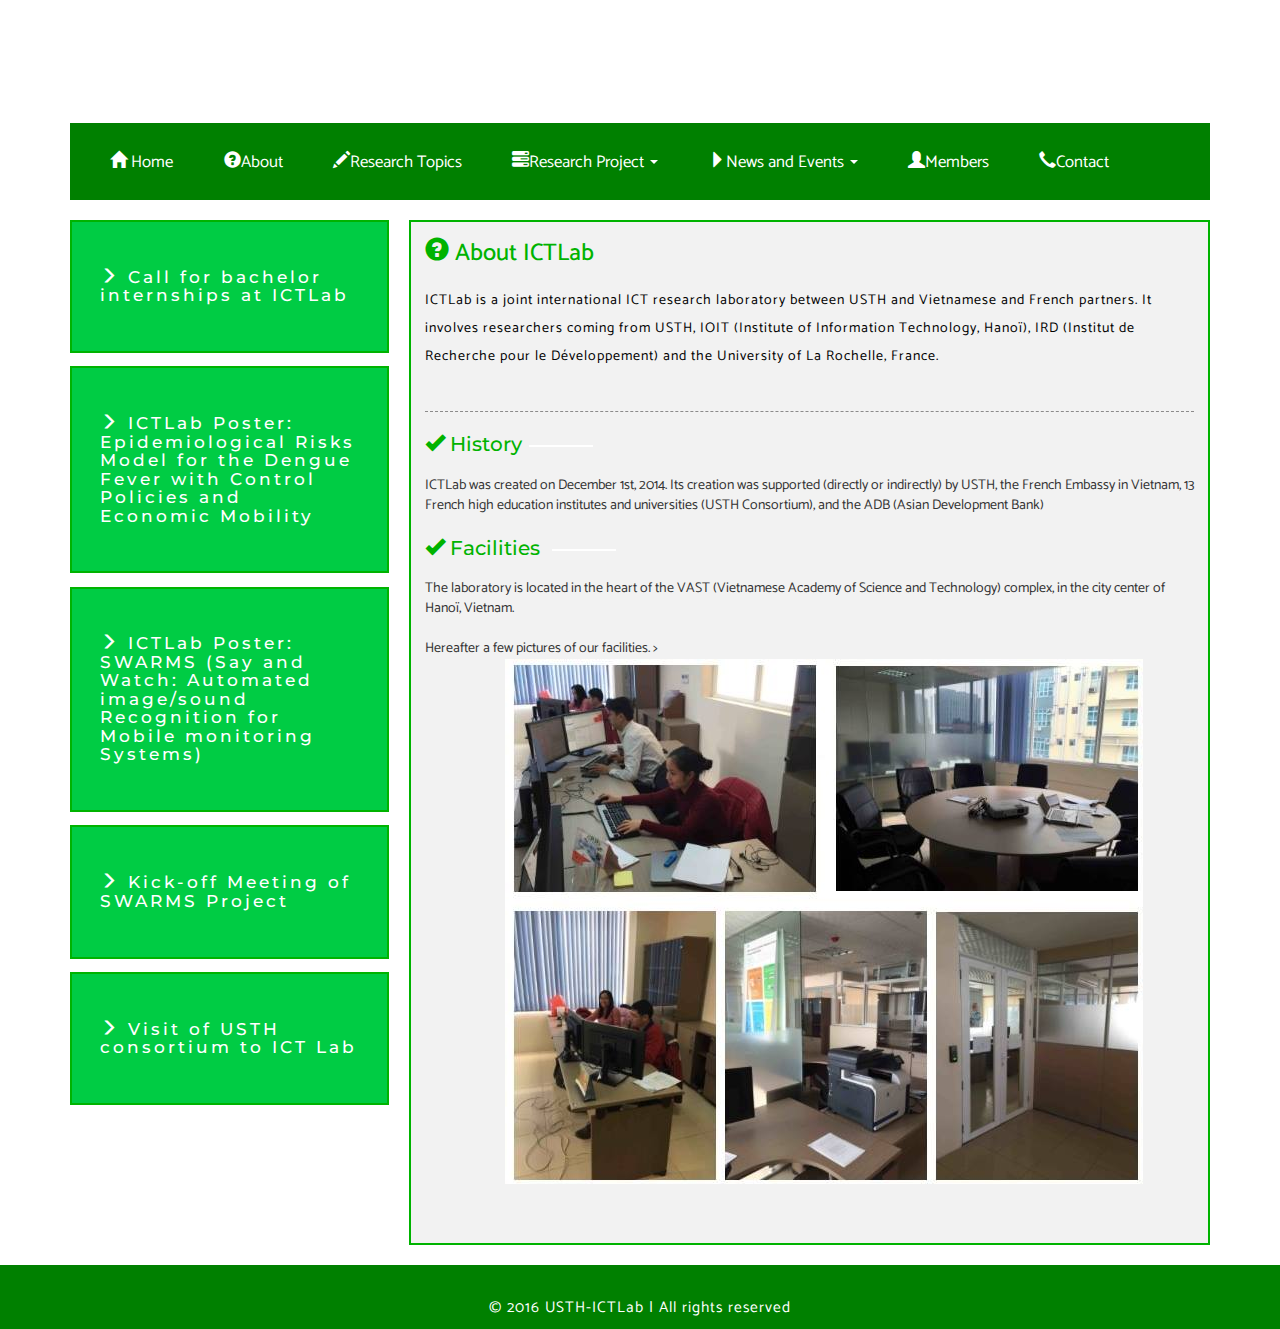
==== about.html @ 667954a3 "update contact page" ====
<!--A Design by W3layouts 
Author: W3layout
Author URL: http://w3layouts.com
License: Creative Commons Attribution 3.0 Unported
License URL: http://creativecommons.org/licenses/by/3.0/
-->
<!DOCTYPE html>
<html>
<head>
<title>ICTLab</title>
<link href="css/bootstrap.css" rel="stylesheet" type="text/css" media="all" />
<!-- jQuery (necessary for Bootstrap's JavaScript plugins) -->
<script src="js/jquery.min.js"></script>
<!-- Custom Theme files -->
<!--theme-style-->
<link href="css/style.css" rel="stylesheet" type="text/css" media="all" />	
<link href="css/researchtopic.css" rel="stylesheet" type="text/css">
<!--//theme-style-->
<meta name="viewport" content="width=device-width, initial-scale=1">
<meta http-equiv="Content-Type" content="text/html; charset=utf-8" />
<meta name="keywords" content="Academic Responsive web template, Bootstrap Web Templates, Flat Web Templates, Android Compatible web template, 
Smartphone Compatible web template, free webdesigns for Nokia, Samsung, LG, SonyEricsson, Motorola web design" />
<script type="application/x-javascript"> addEventListener("load", function() { setTimeout(hideURLbar, 0); }, false); function hideURLbar(){ window.scrollTo(0,1); } </script>
<!---->
<script src="js/bootstrap.min.js"></script>
<link href='//fonts.googleapis.com/css?family=Catamaran:400,100,300,500,700,600,800,900' rel='stylesheet' type='text/css'>
<link href='//fonts.googleapis.com/css?family=Montserrat:400,700' rel='stylesheet' type='text/css'>
</head>
<body>
 <div class="header">
		<!-- <div class="banner">
			<div class="container">
				<div class="banner-text">
					<h2>Academic</h2>
					<p>Sed ut perspiciatis unde </p>
				</div>
				<p class="banner-text1">But I must explain to you how all this mistaken idea of denouncing pleasure and praising pain was born and I will give you a complete account of the system</p>
			</div>
		</div> -->
		<div class="nav-top">
			<div class="container">
				<div class="nav1">
					<div class="navbar1">
					<!-- Brand and toggle get grouped for better mobile display -->
						<div class="navbar-header">
							<button type="button" class="navbar-toggle collapsed" data-toggle="collapse" data-target="#bs-example-navbar-collapse-1" >
								<span class="sr-only">Toggle navigation</span>
								<span class="icon-bar"></span>
								<span class="icon-bar"></span>
								<span class="icon-bar"></span>
							</button>
		 
						</div>
						<!-- Collect the nav links, forms, and other content for toggling -->
						<div class="collapse navbar-collapse" id="bs-example-navbar-collapse-1">
							<ul class="nav navbar-nav cl-effect-8">
								<li><a href="index.html"><span class="glyphicon glyphicon-home" style="color:white"></span> Home </a></li>
								<li><a href="about.html"><span class="glyphicon glyphicon-question-sign" style="color:white"></span>About</a></li>
								<li><a href="researchtopic.html"><span class="glyphicon glyphicon-pencil" style="color:white"></span>Research Topics</a></li>
								<li class="dropdown">
									<a class="dropdown-toggle" data-toggle="dropdown" href="#"><span class="glyphicon glyphicon-tasks" style="color:white"></span>Research Project
									<span class="caret"></span></a>
									<ul class="dropdown-menu dropdown-menu-left">
										<li><a href="#">SWARMS Project</a></li>
										<li><a href="#">ARCHIVES Project</a></li>
									</ul>
								</li>
								<li class="dropdown">
									<a class="dropdown-toggle" data-toggle="dropdown" href="#"><span class="glyphicon glyphicon-triangle-right" style="color:white"></span>News and Events
									<span class="caret"></span></a>
									<ul class="dropdown-menu dropdown-menu-left">
										<li><a href="#">News</a></li>
										<li><a href="#">Seminars</a></li>
									</ul>
								</li>
								<li><a href="members.html"><span class="glyphicon glyphicon-user" style="color:white"></span>Members</a></li>
								<li><a href="contact.html"><span class="glyphicon glyphicon-earphone" style="color:white"></span>Contact</a></li>	
							</ul>
						</div><!-- /.navbar-collapse -->
					</div>
					<!-- start search-->
					<!-- <ul class="social-ic">
						<li><a href="#"><i></i></a></li>
						<li><a href="#"><i class="ic"></i></a></li>
						<li><a href="#"><i class="ic1"></i></a></li>
						<li><a href="#"><i class="ic2"></i></a></li>
					</ul> -->
					<div class="clearfix"></div>
				</div> 
			</div> 
		</div> 
</div> 



<div class="content"  style="background-image: url(http://goo.gl/kpab4U)">
	<div class="container">
		<div class="list-body">
						<div class=" content-top2" style="background-color: #00cc44; border: 2px solid #00b300;">
							<h6><span class="glyphicon glyphicon-menu-right" style="color:white"></span> Call for bachelor internships at ICTLab</h6>
						</div>
						<h6 style="color: white"><br></h6>
						<div class=" content-top2" style="background-color: #00cc44; border: 2px solid #00b300;">
							<h6><span class="glyphicon glyphicon-menu-right" style="color:white"></span> ICTLab Poster: Epidemiological Risks Model for the Dengue Fever with Control Policies and Economic Mobility</h6>
						</div>
						<h6 style="color: white"><br></h6>
						<div class=" content-top2" style="background-color: #00cc44; border: 2px solid #00b300;">
							<h6><span class="glyphicon glyphicon-menu-right" style="color:white"></span> ICTLab Poster: SWARMS (Say and Watch: Automated image/sound Recognition for Mobile monitoring Systems)</h6>
						</div>
						<h6 style="color: white"><br></h6>
						<div class=" content-top2" style="background-color: #00cc44; border: 2px solid #00b300;">
							<h6><span class="glyphicon glyphicon-menu-right" style="color:white"></span> Kick-off Meeting of SWARMS Project</h6>
						</div>
						<h6 style="color: white"><br></h6>
						<div class=" content-top2" style="background-color: #00cc44; border: 2px solid #00b300;">
							<h6><span class="glyphicon glyphicon-menu-right" style="color:white"></span> Visit of USTH consortium to ICT Lab</h6>
						</div>
						<h6 style="color: white"><br></h6>

		</div>
		<div class="content-body">
			<div style="padding-bottom: 45px">
				<h3 style="font-type: Impact; color: #00b300"><span class="glyphicon glyphicon-question-sign" style="color:#00b300"></span> About ICTLab</h3>
				<br>
				<p>ICTLab is a joint international ICT research laboratory between USTH and Vietnamese and French partners. It involves researchers coming from USTH, IOIT (Institute of Information Technology, Hanoï), IRD (Institut de Recherche pour le Développement) and the University of La Rochelle, France.</p>
				<br>
				<hr class="cutter">
					<h4><span class="glyphicon glyphicon-ok" style="color:#00b300"></span> History</h4><br>
						ICTLab was created on December 1st, 2014. Its creation was supported (directly or indirectly) by USTH, the French Embassy in Vietnam, 13 French high education institutes and universities (USTH Consortium), and the ADB (Asian Development Bank)<br>
						<br>
					<h4><span class="glyphicon glyphicon-ok" style="color:#00b300"></span> Facilities </h4><br>
						The laboratory is located in the heart of the VAST (Vietnamese Academy of Science and Technology) complex, in the city center of Hanoï, Vietnam.<br>
						<br>
 						Hereafter a few pictures of our facilities.
					<!-- <span class="glyphicon glyphicon-ok" style="color:#00b300"></span>  The interactions between the applicative axes and the scientific axes of this program are presented in the figure.<br><br></p -->>
					<img style="margin-left: 80px" src="images/aa.jpg">	
			</div>
		</div>	
	</div>
</div>
			
<div class="content-footer">
		<p class="content-copyright", style="text-align:center">© 2016 USTH-ICTLab | All rights reserved</p>
</div>
<!--//footer-->
</body>
</html>
---- css/style.css ----
/*Author: W3layouts
Author URL: http://w3layouts.com
License: Creative Commons Attribution 3.0 Unported
License URL: http://creativecommons.org/licenses/by/3.0/
--*/

body{
	background:#fff;
	font-family: 'Catamaran', sans-serif;
}
body a{
	transition: 0.5s all;
	-webkit-transition: 0.5s all;
	-o-transition: 0.5s all;
	-moz-transition: 0.5s all;
	-ms-transition: 0.5s all;
}
 ul{
	padding: 0;
	margin: 0;
}
h1,h2,h3,h4,h5,h6,label,p{
	margin:0;	
}

.logo h1{
	font-size:4em;
	font-family: 'Montserrat', sans-serif;
}
.logo h1 a{
	color:#fff;
	text-decoration:none;
}
.logo h1 a span{
	color:#00959f;
}
/*--banner--*/
.header{
	/*background:url(../images/banner.jpeg) no-repeat right;*/
	width:100%;
	background-size:cover;
	min-height:200px;
	display:block;
	position:relative;
}
.head1{	
	min-height:350px;
}
.logo {
	margin-left: 19%;
	margin-top: 30px;
}
.co-operate{
	margin-left: 350px;
}
/*.login {
    float: right;
	margin-top: 0.9em;
}
ul.nav-login li{
	display:inline-block;
}
ul.nav-login li a{
	color: #fff;
    font-size: 1.2em;
    text-decoration: none;
    margin: 0 0.5em;
    border: 2px solid #00959f;
    padding: 5px 25px;
    display: block;
}
ul.nav-login li a:hover {
	background:#00959f;
}*/
/*.head-top{
	margin-top:1em;
}*/
/*----*/
.social-ic{
	float:center;
	margin: 4px 15px 0 0;
}
.social-ic li{
	display:inline-block;
}
.social-ic li a i {
    width:35px;
    height: 35px;
    display: block;
	background:  url(../images/img-sprite.png)no-repeat -2px 1px;
    margin: 0 0.5em;
	transition: 0.5s all;
	-webkit-transition: 0.5s all;
	-o-transition: 0.5s all;
	-moz-transition: 0.5s all;
	-ms-transition: 0.5s all;
		border: 2px solid;
    border-radius: 50%;
    padding: 5%;
	border-color:#fff;
}

/*----*/
.nav-top{
	position:absolute;
	bottom:0;
	width: 100%;
}
.nav1{
    background:green;
    padding: 1em 0;
	
}
.navbar1 {
	 float:left;
}
.nav > li > a:hover, .nav > li > a:focus {
    text-decoration: none;
    background: none;
}
 .navbar-nav > li > a {
    color: #FFF;
    font-size: 1.2em;
	padding: 0.8em 1.2em;
	 margin: 0 0.3em;
}

/* Effect 8: border slight translate */
.cl-effect-8 a {
	padding: 10px 20px;
}

.cl-effect-8 a::before,
.cl-effect-8 a::after  {
	position: absolute;
	top: 0;
	left: 0;
	width: 100%;
	height: 100%;
	border: 2px solid transparent;
	content: '';
	-webkit-transition: -webkit-transform 0.3s, opacity 0.3s;
	-moz-transition: -moz-transform 0.3s, opacity 0.3s;
	transition: transform 0.3s, opacity 0.3s;
}

.cl-effect-8 a::after {
	border-color: #fff;
	opacity: 0;
	-webkit-transform: translateY(-7px) translateX(6px);
	-moz-transform: translateY(-7px) translateX(6px);
	transform: translateY(-7px) translateX(6px);
}

.cl-effect-8 a:hover::before,
.cl-effect-8 a:focus::before {
	opacity: 0;
	-webkit-transform: translateY(5px) translateX(-5px);
	-moz-transform: translateY(5px) translateX(-5px);
	transform: translateY(5px) translateX(-5px);
}

.cl-effect-8 a:hover::after,
.cl-effect-8 a:focus::after  {
	opacity: 1;
	-webkit-transform: translateY(0px) translateX(0px);
	-moz-transform: translateY(0px) translateX(0px);
	transform: translateY(0px) translateX(0px);
}
.cl-effect-8 a.active:before,.cl-effect-8 a.active:active{
border:2px solid #fff;
transition: 0.5s all;
	-webkit-transition: 0.5s all;
	-o-transition: 0.5s all;
	-moz-transition: 0.5s all;
	-ms-transition: 0.5s all; 
}


.modal-body {
    padding: 2em;
}
.modal-header {
    border-bottom: none;
}
/*-- //login --*/
/*-- sign up --*/
.single-bottom input[type="checkbox"] {
  display: none;
}
.single-bottom input[type="checkbox"]+label {
    position: relative;
    padding-left: 31px;
    border: none;
    outline: none;
    font-size: 14px;
    color: #A9A8A8;
	font-weight:normal;
}
.single-bottom input[type="checkbox"]+label span:first-child {
	width: 20px;
    height: 20px;
    display: inline-block;
    border: 2px solid #00959F;
    position: absolute;
    left: 0;
    top: -1px;
}
.single-bottom input[type="checkbox"]:checked+label span:first-child:before {
  content: "";
  background:url(../images/tick.png)no-repeat;
  position: absolute;
  left: 0px;
  top: 0px;
  font-size: 10px;
  width:16px;
  height:16px;
  }
.modal-info {
    width: 100%;
/*-- w3layouts --*/
}

/*-- //Sign up --*/
/*--banner--*/
.banner{
	text-align:center;
	margin-top: 14em;
	position:relative;
}
.banner-text h2{
	font-family: 'Montserrat', sans-serif;
	font-size:5em;
	color:#fff;
}
.banner-text p{
	letter-spacing:2px;
	font-size:1em;
	color:#fff;
	    text-align: left;
    margin: 0 auto;
    width: 32%;
}
.banner-text p:after{
	content:"";
	display: inline-block;
    width: 163px;
    height: 2px;
    background-color: #fff;
}
.banner-text1{
	font-size:1em;
	color:#fff;
	line-height:2em;
	width:50%;
	margin: 2em auto 0;
}
/* Sweep To Bottom */
.hvr-sweep-to-bottom {
  display: inline-block;
  vertical-align: middle;
  -webkit-transform: translateZ(0);
  transform: translateZ(0);
  box-shadow: 0 0 1px rgba(0, 0, 0, 0);
  -webkit-backface-visibility: hidden;
  backface-visibility: hidden;
  -moz-osx-font-smoothing: grayscale;
  position: relative;
  -webkit-transition-property: color;
  transition-property: color;
  /*-- agileits --*/
  -webkit-transition-duration: 0.3s;
  transition-duration: 0.3s;
}
.hvr-sweep-to-bottom:before {
  content: "";
  position: absolute;
  z-index: -1;
  top: 0;
  left: 0;
  right: 0;
  bottom: 0;
  background: #DA2A37;
  -webkit-transform: scaleY(0);
  transform: scaleY(0);
  -webkit-transform-origin: 50% 0;
  transform-origin: 50% 0;
  -webkit-transition-property: transform;
  transition-property: transform;
  -webkit-transition-duration: 0.3s;
  transition-duration: 0.3s;
  -webkit-transition-timing-function: ease-out;
  transition-timing-function: ease-out;
}
.hvr-sweep-to-bottom:hover, .hvr-sweep-to-bottom:focus, .hvr-sweep-to-bottom:active {
  color: white;
  text-decoration:none;
}
.hvr-sweep-to-bottom:hover:before, .hvr-sweep-to-bottom:focus:before, .hvr-sweep-to-bottom:active:before {
  -webkit-transform: scaleY(1);
  transform: scaleY(1);
}
/*--//banner--*/
/*-- footer --*/
.footer{
	background:#1F1F1F;
	padding:6em 0;
}
.footer-left h3 ,.footer-right h3{
    font-size: 2.5em;
	font-family: 'Montserrat', sans-serif;
    color: #fff;
}
.footer-left h3:after ,.footer-right h3:after {
	content:"";
    display: inline-block;
    width: 113px;
    height: 2px;
    background-color: #fff;
    vertical-align: middle;
    margin-left: 1%;
}
.footer-left p.para {
    color: #999;
    line-height: 2.2em;
    font-size: 1em;
	padding:2em 0 2.7em;
	letter-spacing: 1px;
}
.copy-right{
    color: #999;
    font-size: 1.1em;
    margin-top: 2em;
    letter-spacing: 1px;	
}
.copy-right a{
    color: #999;	
}
.footer-left input[type="text"], .footer-left input[type="email"] {
    border: 1px solid #fff;
    width: 38%;
    outline: none;
    font-size: 1em;
    color: #fff;
    padding: 10px 12px;
    -webkit-appearance: none;
    background: none;
}
.footer-left input[type="submit"] {
    border: none;
    padding: 12px 0;
    width: 22%;
    margin-top: 0px;
    font-size: 1em;
    color: #fff;
    letter-spacing: 1px;
    outline: none;
    background: #5cb85c;
    transition: 0.5s all ease;
    -webkit-transition: 0.5s all ease;
    -moz-transition: 0.5s all ease;
    -o-transition: 0.5s all ease;
    -ms-transition: 0.5s all ease;
    -webkit-appearance: none;
}
.footer-left input[type="submit"]:hover {
    background: #B7112A;
}
.footer-left form{
	margin-top:2em;
}
ul.con-icons li {
    color: #999;
    list-style-type: none;
    font-size: 1em;
	margin-bottom: 1.5em;
	letter-spacing: 1px;
}
ul.con-icons li span {
    font-size: 1.1em;
    margin-right: 9px;
}
ul.con-icons li a {
    color: #999;	
	text-decoration:none;
}
ul.con-icons li a:hover {
	color:#00959F;
}
ul.con-icons{
	margin:1.7em 0;
}
/*-- //footer --*/
/*--content--*/
.content-mid{
	padding:6em 0;
}
.content-top2{
   background:#B7112A;
   padding:2em;
}
.content-top2:hover {
    background:#00959F;
	transition: 0.5s all;
    -webkit-transition: 0.5s all;
    -o-transition: 0.5s all;
    -moz-transition: 0.5s all;
    -ms-transition: 0.5s all;
}
.content-top2 h4{
   color:#fff;
   font-size:2em;
   font-family: 'Montserrat', sans-serif;
}
.content-top2 h4:after{
   display: inline-block;
    width: 64px;
    height: 2px;
    background-color: #fff;
    vertical-align: middle;
    margin-left: 1%;
	content:"";
}
.content-top2 h6{
   color: #FFFFFF;
    font-size: 1.2em;
    font-family: 'Montserrat', sans-serif;
    padding: 1em 0 1.1em;
    letter-spacing: 3px;
}
.content-top2 p{
   color:#fff;
   font-size:1em;
   line-height:2em;
   letter-spacing: 1px;
}
/*---*/

.hi-icon {
	display: inline-block;
	font-size: 0px;
	cursor: pointer;
	width: 70px;
	height: 70px;
	border-radius: 50%;
	text-align: center;
	position: relative;
	z-index: 1;
	text-decoration: none;
}

.hi-icon:after {
	pointer-events: none;
	position: absolute;
	width: 100%;
	height: 100%;
	border-radius: 50%;
	content: '';
	-webkit-box-sizing: content-box; 
	-moz-box-sizing: content-box; 
	box-sizing: content-box;
}

.hi-icon:before {
	speak: none;
	font-size: 24px;
	line-height: 65px;
	font-style: normal;
	font-weight: normal;
	font-variant: normal;
	text-transform: none;
	display: block;
	-webkit-font-smoothing: antialiased;
}

/* Effect 2 */
.hi-icon-effect-2 .hi-icon {
	color: #fff;
	box-shadow: 0 0 0 3px #B7112A;
	-webkit-transition: color 0.3s;
	-moz-transition: color 0.3s;
	transition: color 0.3s;
}

.hi-icon-effect-2 .hi-icon:after {
	top: -2px;
	left: -2px;
	padding: 2px;
	z-index: -1;
	background: #B7112A;
	-webkit-transition: -webkit-transform 0.2s, opacity 0.2s;
	-moz-transition: -moz-transform 0.2s, opacity 0.2s;
	transition: transform 0.2s, opacity 0.2s;
}
/* Effect 2a */
.hi-icon-effect-2a .hi-icon:hover {
	color: #fff;
	text-decoration: none;
}
.hi-icon-effect-2a .hi-icon:hover:after {
	-webkit-transform: scale(0.85);
	-moz-transform: scale(0.85);
	-ms-transform: scale(0.85);
	transform: scale(0.85);
}
.hi-icon-effect-2{
	float:left;
	width:15%;
	text-decoration: none;
}
/*--choose--*/
.services {
background:#E8E8E8;
    width: 100%;
    min-height: 750px;
    display: block;
	padding: 6em 0 0em;
}
.service-head h3{
	    font-size: 3em;
    font-family: 'Montserrat', sans-serif;
	color: #000;
	text-align: center;
	margin: 0 0 0.3em;
}
.service-head p{
	font-size: 1em;
    color: #999;
    line-height: 2em;
    text-align: center;
    width: 50%;
    margin: 0 auto;
    letter-spacing: 1px;
}
.service-head h3:after{
   display: inline-block;
    width: 100px;
    height: 2px;
    background-color: #000;
    vertical-align: middle;
    margin-left: 1%;
	content:"";
}
.ser-top h5{
	padding: 0 0 0.3em;
	font-size: 1.4em;
	text-transform: uppercase;
	color:#00959F;
}
.ser-top p{
	font-size: 1em;
    color: #999;
    line-height: 2em;
    letter-spacing: 1px;
}
.hi-icon-effect-6 {
    float: left;
    width: 15%;
}
.ser-top {
    float: left;
    width: 75%;
}
.why-choose {
    margin-top: 3em;
}
.servies-top{
	padding:3em 0 0;
}
.us-ser {
    margin-top: 5em;
}
/*--content-bottom--*/
.content-bottom h1 {
    font-size: 3em;
    font-family: 'Montserrat', sans-serif;
    color: #fff;
    text-align: center;
        background: #B7112A;
    padding: 0.5em 0;
}
.content-bottom h1:after{
	content:"";
    display: inline-block;
    width: 100px;
    height: 2px;
    background-color: #fff;
    vertical-align: middle;
    margin-left: 1%;
}
.content-in{
	width:20%;
	float:left;
}
/*----*/
.text-desc{
	position: absolute; 
	left: 0; top: 0;
	 background-color: #00959F;
	 height: 100%; 
	 opacity: 0;
	 width: 100%;
	 padding: 20px;
 }
/* effect-7 css */
.port{
	float: left;
	 width: 100%; 
	 position: relative; 
	 overflow: hidden;
	 text-align: center;
	 overflow: hidden;
 }
.port .text-desc{
	opacity: 0;
	 transition: 0.5s;
	 color: #fff;
 }
 .port .text-desc h6{
	font-size:1.7em;
	margin-bottom:0.5em;
	font-family: 'Montserrat', sans-serif;
 }
.port .text-desc p{
	font-size:1em;
	line-height:2em;
	letter-spacing: 1px;
 }
.port.effect-1 img{
	transition: 0.5s; 
	position: relative;
	 width: 100%;
	 left: 0;
 }
.port.effect-1:hover img{
	left: 50%;
}
.port.effect-1 .text-desc{
	transform: perspective(600px) rotateY(90deg); 
	transform-origin: left center 0;
	 width: 50%;
	 position: absolute;
	 left: 0; top: 0; 
	 padding: 4em 0.7em;
 }
.port.effect-1:hover .text-desc{
	opacity: 1; 
	transform: perspective(600px) rotateY(0deg);
	 z-index: 99;
}
/* effect-7 css end */
/*-- contact --*/
.contact {
    padding: 6em 0;
}
.contact form{
	margin-top:6em;
}
.contact-head h2{
    font-size: 3em;
    color: #000;
    margin-bottom: 0.5em;
	font-weight: bold;
	text-align: center;
	font-family: 'Montserrat', sans-serif;
}
.contact-head h2:after {
	content:"";
    display: inline-block;
    width: 100px;
    height: 2px;
    background-color: #000;
    vertical-align: middle;
    margin-left: 1%;
}

.contact-head p {
    font-size: 1em;
    color: #999;
    line-height: 2em;
    text-align: center;
    width: 50%;
    margin: 0 auto;
    letter-spacing: 1px;
}
.contact-grid{
	margin:3em 0;
}
.con-ic{
  margin-left: 10%;
	width:70%;
  font-size:1.1em;
  color:#fff;
  line-height:1.5em;
  letter-spacing:1px;
}
.contact-grid1 i {
	float: left;
  font-size:2.5em;
  color: #fff;
  line-height: 1.5em;
}

.contact-grid1 p{
	font-size:1.1em;
	color:#fff;
	line-height:1.5em;
	letter-spacing:1px;
}
.contact-grid1 p a{
	color:#fff;
	text-decoration:none;
}
.contact-grid1 p a:hover{
	color:#000;
}
.contact-grid1 p span{
	display:block;
}
.contact-grids{
	margin:5em 0 0;
}
.contact-form1 h4,.contact-me h4{
	font-size:1em;
	color:#797979;
	margin:0 0 .5em;
}
.contact-form1{
	padding:0;
	padding-right:1em;
}
.contact-form{
	padding:0;
}
.contact-form1 input[type="text"],.contact-form1 input[type="email"],.contact-me textarea{
	outline:none;
	padding:10px;
	border:1px solid #DFDFDF;
	background:#EAEAEA;
	font-size:14px;
	color:#999;
	width:100%;
}
.contact-me textarea{
	min-height:300px;
	resize:none;
}
.contact-me{
	margin-bottom:1em;
}
.contact-grids1 input[type="submit"]{
	outline: none;
    padding: 11px 0;
    border: none;
    background: #5cb85c;
    font-size: 1em;
    color: #fff;
    width: 100%;
    margin: 1.5em 0 0 0em;
}
.contact-grids1 input[type="submit"]:hover{
	background:#B7112A;
	    transition: 0.5s all;
    -webkit-transition: 0.5s all;
    -o-transition: 0.5s all;
    -moz-transition: 0.5s all;
    -ms-transition: 0.5s all;
}
.map iframe{
	width:100%;
	min-height:550px;
	border:none;
  margin-bottom: 10px;
}
.map{
	padding:0;
}
.con-grid{
	padding:5.7em 3em;
	background:#00cc44;
}
/*-- //contact --*/
/*--gallery--*/
.galley-2 {
    padding: 0;
}
.galley-3 {
    padding: 0;
}
/*----*/
/* CSS3 Hover Effects */
.img-box, .ed-text-box {
  display: block;
  width: 100%;
  height: 100%;
  -webkit-transform: scale(1, 1);
  -moz-transform: scale(1, 1);
  -ms-transform: scale(1, 1);
  -o-transform: scale(1, 1);
  transform: scale(1, 1);
  -webkit-transition: all 0.4s ease-in-out;
  -moz-transition: all 0.4s ease-in-out;
  -ms-transition: all 0.4s ease-in-out;
  -o-transition: all 0.4s ease-in-out;
  transition: all 0.4s ease-in-out;
  -webkit-backface-visibility: hidden;
  -moz-backface-visibility: hidden;
  -ms-backface-visibility: hidden;
  -o-backface-visibility: hidden;
  backface-visibility: hidden;
}
.img-box img, .ed-text-box img {
  display: block;
  position: relative;
  max-width: 100%;
  max-height: 100%;
  -webkit-transition: all 0.4s ease-in-out;
  -moz-transition: all 0.4s ease-in-out;
  -ms-transition: all 0.4s ease-in-out;
  -o-transition: all 0.4s ease-in-out;
  transition: all 0.4s ease-in-out;
}

.img-box {
  position: relative;
}

.ed-text-box {
	top: 0;
	left: 0;
	position: absolute;
    padding: 2em;
}
.ed-text-box .ed-gal-text {
  display: block;
  position: relative;
  padding: 2%;
  float: left;
  left: 50%;
  top: 50%;
  position: relative;
  -webkit-transform: translateX(-50%) translateY(-50%);
  -moz-transform: translateX(-50%) translateY(-50%);
  -ms-transform: translateX(-50%) translateY(-50%);
  -o-transform: translateX(-50%) translateY(-50%);
  transform: translateX(-50%) translateY(-50%);
}
.round-box {
  overflow: hidden;
  -webkit-border-radius: 50%;
  -moz-border-radius: 50%;
  -ms-border-radius: 50%;
  -o-border-radius: 50%;
  border-radius: 50%;
}
.round-box.bubble-effect, .round-box.flip-effect, .round-box.over-flip-effect, .round-box.flip-back-effect, .round-box.switch-3d-effect, .round-box.flip-forward-effect {
  overflow: visible;
}
.round-box .img-box, .round-box .ed-text-box, .round-box .ed-gal-text, .round-box img {
  overflow: hidden;
  -webkit-border-radius: 50%;
  -moz-border-radius: 50%;
  -ms-border-radius: 50%;
  -o-border-radius: 50%;
  border-radius: 50%;
}
.ed-gal-effect {
  display: block;
  position: relative;
  -webkit-transform: translate3d(0, 0, 0);
  -moz-transform: translate3d(0, 0, 0);
  -ms-transform: translate3d(0, 0, 0);
  -o-transform: translate3d(0, 0, 0);
  transform: translate3d(0, 0, 0);
  -webkit-transition: all 0.6s ease-in-out;
  -moz-transition: all 0.6s ease-in-out;
  -ms-transition: all 0.6s ease-in-out;
  -o-transition: all 0.6s ease-in-out;
  transition: all 0.6s ease-in-out;
  overflow: hidden;
}
.ed-gal-effect .ed-gal-text {
  z-index: 2 !important;
  filter: alpha(opacity=0);
  -wekbit-opacity: 0;
  -moz-opacity: 0;
  opacity: 0;
  -webkit-transition: all 0.5s ease-in-out;
  -moz-transition: all 0.5s ease-in-out;
  -ms-transition: all 0.5s ease-in-out;
  -o-transition: all 0.5s ease-in-out;
  transition: all 0.5s ease-in-out;
}
.ed-gal-effect .img-box:after, .ed-gal-effect .img-box:before, .ed-gal-effect .ed-text-box:after, .ed-gal-effect .ed-text-box:before {
  content: "";
  display: block;
  position: absolute;
  background-color: rgba(0, 0, 0, 0.8);
  z-index: 1;
  -webkit-transition: 0.8s ease-in-out;
  -moz-transition: 0.8s ease-in-out;
  -ms-transition: 0.8s ease-in-out;
  -o-transition: 0.8s ease-in-out;
  transition: 0.8s ease-in-out;
  filter: alpha(opacity=0);
  -wekbit-opacity: 0;
  -moz-opacity: 0;
  opacity: 0;
}
.ed-gal-effect.horizontal .img-box:before {
  top: 0;
  left: 0;
  width: 100%;
  height: 25%;
  -webkit-transform: rotateX(90deg);
  -moz-transform: rotateX(90deg);
  -ms-transform: rotateX(90deg);
  -o-transform: rotateX(90deg);
  transform: rotateX(90deg);
}
.ed-gal-effect.horizontal .img-box:after {
  top: 25%;
  left: 0;
  width: 100%;
  height: 25%;
  -webkit-transform: rotateX(90deg);
  -moz-transform: rotateX(90deg);
  -ms-transform: rotateX(90deg);
  -o-transform: rotateX(90deg);
  transform: rotateX(90deg);
}
.ed-gal-effect.horizontal .ed-text-box:after {
  top: 50%;
  left: 0;
  width: 100%;
  height: 25%;
  -webkit-transform: rotateX(90deg);
  -moz-transform: rotateX(90deg);
  -ms-transform: rotateX(90deg);
  -o-transform: rotateX(90deg);
  transform: rotateX(90deg);
}
.ed-gal-effect.horizontal .ed-text-box:before {
  top: 75%;
  left: 0;
  width: 100%;
  height: calc(25% + 1px);
  -webkit-transform: rotateX(90deg);
  -moz-transform: rotateX(90deg);
  -ms-transform: rotateX(90deg);
  -o-transform: rotateX(90deg);
  transform: rotateX(90deg);
}
.ed-gal-effect.vertical .img-box:before {
  top: 0;
  left: 0;
  width: 25%;
  height: 100%;
  -webkit-transform: rotateY(90deg);
  -moz-transform: rotateY(90deg);
  -ms-transform: rotateY(90deg);
  -o-transform: rotateY(90deg);
  transform: rotateY(90deg);
}
.ed-gal-effect.vertical .img-box:after {
  top: 0;
  left: 25%;
  width: 25%;
  height: 100%;
  -webkit-transform: rotateY(90deg);
  -moz-transform: rotateY(90deg);
  -ms-transform: rotateY(90deg);
  -o-transform: rotateY(90deg);
  transform: rotateY(90deg);
}
.ed-gal-effect.vertical .ed-text-box:after {
  top: 0;
  left: 50%;
  width: 25%;
  height: 100%;
  -webkit-transform: rotateY(90deg);
  -moz-transform: rotateY(90deg);
  -ms-transform: rotateY(90deg);
  -o-transform: rotateY(90deg);
  transform: rotateY(90deg);
}
.ed-gal-effect.vertical .ed-text-box:before {
  top: 0;
  left: 75%;
  width: calc(25% + 1px);
  height: 100%;
  -webkit-transform: rotateY(90deg);
  -moz-transform: rotateY(90deg);
  -ms-transform: rotateY(90deg);
  -o-transform: rotateY(90deg);
  transform: rotateY(90deg);
}
.ed-gal-effect:hover .img-box:after, .ed-gal-effect:hover .img-box:before, .ed-gal-effect:hover .ed-text-box:after, .ed-gal-effect:hover .ed-text-box:before {
  -webkit-transform: rotateX(0deg);
  -moz-transform: rotateX(0deg);
  -ms-transform: rotateX(0deg);
  -o-transform: rotateX(0deg);
  transform: rotateX(0deg);
  filter: alpha(opacity=100);
  -wekbit-opacity: 1;
  -moz-opacity: 1;
  opacity: 1;
}
.ed-gal-effect:hover .ed-gal-text {
  filter: alpha(opacity=100);
  -wekbit-opacity: 1;
  -moz-opacity: 1;
  opacity: 1;
}
.slow-zoom .img-box {
  z-index: 0;
  -webkit-transform: scale(1);
  -moz-transform: scale(1);
  -ms-transform: scale(1);
  -o-transform: scale(1);
  transform: scale(1);
  -webkit-transition: all 2.2s ease-in-out;
  -moz-transition: all 2.2s ease-in-out;
  -ms-transition: all 2.2s ease-in-out;
  -o-transition: all 2.2s ease-in-out;
  transition: all 2.2s ease-in-out;
}
.slow-zoom:hover .img-box {
  -webkit-transform: scale(1.5);
  -moz-transform: scale(1.5);
  -ms-transform: scale(1.5);
  -o-transform: scale(1.5);
  transform: scale(1.5);
}
.slow-zoom {
  display: block;
  overflow: hidden;
  position: relative;
  -webkit-transform: translate3d(0, 0, 0);
  -moz-transform: translate3d(0, 0, 0);
  -ms-transform: translate3d(0, 0, 0);
  -o-transform: translate3d(0, 0, 0);
  transform: translate3d(0, 0, 0);
}

.ed-gal-text h4 {
    color: #fff;
    font-size:2em;
}
.ed-gal-text p {
    color: #fff;
    font-size: 14px;
    line-height: 2.2em;
}
.gal-btm{
	margin-top:90px;
}
.gal-gd-sec{
	margin:30px 0;
}
.gal-gd img{
	width:100%;
}
.gallery {
    padding:6em 0;	
}
.gallery-top h2 {
    font-size: 3em;
    color: #000;
    margin-bottom: 0.5em;
    font-weight: bold;
    text-align: center;
    font-family: 'Montserrat', sans-serif;
}
.gallery-top h2:after {
    content: "";
    display: inline-block;
    width: 100px;
    height: 2px;
    background-color: #000;
    vertical-align: middle;
    margin-left: 1%;
}
.gallery-top p {
    font-size: 1em;
    color: #999;
    line-height: 2em;
    text-align: center;
    width: 50%;
    margin: 0 auto;
    letter-spacing: 1px;
}
.gallery-top{
	margin-bottom:2em;
}
/*--//gallery--*/
/*-- team --*/
.team {
    padding: 6em 0 0;
	background: #E8E8E8;
}
.team  h3 {
   font-size: 3em;
    font-family: 'Montserrat', sans-serif;
    color: #000;
    text-align: center;
    margin: 0 0 1em;
}
.team  h3:after {
   display: inline-block;
    width: 100px;
    height: 2px;
    background-color: #000;
    vertical-align: middle;
    margin-left: 1%;
    content: "";
}
.btm-right {
  overflow: hidden;
  position: relative;
  display: block;
}
.btm-right img{
	width:100%;
}
.btm-right .captn {
    display: inline-block;
    height: 100%;
    width: 100%;
    color: #ffffff;
    position: absolute;
    bottom: -105%;
    right: 0;
    text-align: center;
    -o-transition: all 0.3s ease;
    -moz-transition: all 0.3s ease;
    -ms-transition: all 0.3s ease;
    -webkit-transition: all 0.3s ease;
    transition: all 0.3s ease;
}
.btm-right:hover .captn {
  bottom: -74%;
}
.captn a{
    width: 30px;
    height: 30px;
    display: inline-block;
    border: 1px solid #fff;
    border-radius: 5px;
    margin: 0 3px;
}
.captn a:hover {
    transform: rotateY(360deg);
}
.captn h4 {
    font-size: 1.8em;
    color: #fff;
	font-family: 'Montserrat', sans-serif;
}
.btm-right:hover .captn h4 {
    margin-top: 0px;
}
.captn a.icon_1{
	background:url(../images/img-sprite.png) no-repeat -3px -1px;	
}
.captn a.icon_2{
	background:url(../images/img-sprite.png) no-repeat -80px 0px;	
}
.captn a.icon_3{
	background:url(../images/img-sprite.png) no-repeat -150px 0px;	
}
.captn1 {
    background: rgba(0, 149, 159, 0.69);
	padding:1em;
}
.captn2 {
	padding:1em;
    background: rgba(183, 17, 42, 0.8);
}
/*-- //team --*/
/**causes**/
.about-head h2{
	font-size: 3em;
    font-family: 'Montserrat', sans-serif;
	color: #000;
	text-align: center;
	margin: 0 0 0.3em;
}
.about-head p{
	font-size: 1em;
    color: #999;
    line-height: 2em;
    text-align: center;
    width: 50%;
    margin: 0 auto;
    letter-spacing: 1px;
}
.about-head h2:after{
   display: inline-block;
    width: 100px;
    height: 2px;
    background-color: #000;
    vertical-align: middle;
    margin-left: 1%;
	content:"";
}

.about {
    padding: 6em 0;
}
.about-grid h3,.about-grid1 h3{
    font-size: 2.5em;
    color: green;
	font-family: 'Montserrat', sans-serif;
	text-align: center;
}
.about-grid h4,.about-grid1 h4{
    font-size: 1.8em;
    color: #00959F;
    padding: 0 0 0.3em ;
	font-family: 'Montserrat', sans-serif;
}
.about-grid h5 {
    font-size: 1.3em;
    line-height: 1.5em;
	letter-spacing:1px;
	margin: 1em 0;
}
.about-grid p,.about-grid1 p {
    font-size: 1em;
    line-height: 2em;
	letter-spacing:1px;
	color:#999;
}
.about-top {
    margin-top: 2em;
}
.about-grids,.about-grids1 {
    margin-top: 5em;
    width: 50%;
    margin-left: 25%;
}
.about-img {
    margin: 2em 0;
}
.about-left {
    padding-left: 0;
}
.about-right {
    padding-right: 0;
}
/**causes**/
/*--test--*/
.test-wrapper {
    position: relative;
}
.test-grid {
    float: right;
    width: 97%;
}
.test-wrapper img {
    position: absolute;
    left: 0;
    width: 18%;
    border: 2px solid #B7112A;
}
.test-grid p {
    background: #5cb85c;
    font-size: 1em;
    line-height: 2em;
    padding: 2em;
    letter-spacing: 1px;
    color: #fff;
}
.test-grid p:before {
    background: url(../images/left.png) no-repeat;
    content: "";
    display: inline-block;
    margin: 0 1.2em 0 4em;
    width: 32px;
    height: 32px;
    vertical-align: bottom;
}
.test-gr {
    margin-left: 6em;
}
.test-gr h4{
	font-size:1.5em;
	font-family: 'Montserrat', sans-serif;
}
.test-gr span{
	font-size:1em;
	font-style:italic;
	margin:0.5em 0 0.8em;
	display:block;
}
.test-grid-2 {
    margin-top: 4em;
}
.test {
    padding: 6em 0;
}
.test h3 {
    font-size: 3em;
    font-family: 'Montserrat', sans-serif;
    color: #000;
    text-align: center;
    margin: 0 0 1.8em;
}
.test h3:after {
    display: inline-block;
    width: 100px;
    height: 2px;
    background-color: #000;
    vertical-align: middle;
    margin-left: 1%;
	content:"";
}
/*--//test--*/
/*--typo--*/
.typo-head h3 {
    font-size: 3em;
    color: #000;
    margin-bottom: 0.5em;
    font-weight: bold;
    text-align: center;
    font-family: 'Montserrat', sans-serif;
}
.typo-head h3:after {
    content: "";
    display: inline-block;
    width: 100px;
    height: 2px;
    background-color: #000;
    vertical-align: middle;
    margin-left: 1%;
}
.typo-head p {
    font-size: 1em;
    color: #999;
    line-height: 2em;
    text-align: center;
    width: 50%;
    margin: 0 auto;
    letter-spacing: 1px;
}
.page {
    padding: 5em 0;
}
.page-header h3{
	font-size: 2.5em;
	color:#B7112A;
	font-weight: bold;
	font-family: 'Montserrat', sans-serif;
}
.table > thead > tr > th, .table > tbody > tr > th, .table > tfoot > tr > th, .table > thead > tr > td, .table > tbody > tr > td, .table > tfoot > tr > td {
  padding: 8px;
  line-height: 1.42857143;
  vertical-align: top;
  border-top: none;
}
.grid1 {
  margin: 1.5em 0 0;
}
ul.nav.nav-pills {
  margin: 1.5em 0 0;
}
.grid2{
	margin: 1em 0 0;
}
.form-horizontal .control-label {
  text-align: left;
}
/*--//typo--*/
/*--responsive--*/
@media(max-width:1366px){
}
@media(max-width:1280px){
.port .text-desc h6 {
    font-size: 1.4em;
}
.port.effect-1 .text-desc {
    padding: 1.5em 0.7em;
}
.port.effect-1 .text-ed{
	padding: 3em 0.7em;
}
}
@media(max-width:1024px){
.content-top2 h4 {
    font-size: 1.4em;
}
.content-top2 h6 {
    font-size: 1em;
    letter-spacing: 1px;
}
.service-head p {
    width: 65%;
}
.us-ser {
    margin-top: 0em;
}
.hi-icon {
    width: 65px;
    height: 65px;
}
.port .text-desc p {
    font-size: 0.9em;
    line-height: 1.7em;
    letter-spacing: 0px;
}
.port .text-desc h6 {
    font-size: 1.2em;
    margin-bottom: 0.2em;
}
.port.effect-1 .text-desc {
    padding: 1em 0.7em;
}
.port.effect-1 .text-ed {
    padding: 3.5em 0.7em;
}
.con-grid {
    padding: 5.2em 3em;
}
.btm-right:hover .captn {
    bottom: -70%;
}
.about-head p,.gallery-top p,.contact-head p,.typo-head p {
    width: 65%;
}
}
@media(max-width:991px){
.header {
    min-height: 350px;
}
.navbar-default .navbar-nav > li > a {
    padding: 0.6em 0.6em;
}
.navbar-default {
    margin-top: 4px;
}
.service-head p {
    width: 80%;
}
.servies-top {
    padding: 0em 0 0;
}
.test h3 {
    margin: 0 0 0em;
}
.content-in {
    width: 33.33%;
}
.port .text-desc h6 {
    font-size: 1.5em;
    margin-bottom: 0.6em;
}
.port.effect-1 .text-desc {
    padding: 3.5em 0.7em;
}
.content-top1 {
    margin-bottom: 2em;
}
.content-mid-1 {
    width: 50%;
    margin: 0 auto;
}
.port.effect-1 .text-ed {
    padding: 4.5em 0.7em;
}
.service-mid {
    width: 50%;
    margin: 0 auto;
}
.test-grid-2 {
   margin-top: 0em;
}
.footer-right {
    margin-top: 2em;
}
/*----*/
.content-mid {
    padding: 5em 0;
}
.services {
    padding: 5em 0 0em;
}
.test {
    padding: 5em 0;
}
.test-wrapper img {
    width: 15%;
}
.test-wrapper {
    margin-top: 4em;
}
.footer {
    padding: 5em 0;
}
.banner {
    margin-top: 10px;
}
.navbar-nav > li > a {
    font-size: 1.1em;
    padding: 0.8em 1em;
}
.btm-right:hover .captn {
    bottom: -68%;
}
.head1 {
    min-height: 300px;
}
.about-head p {
    width: 70%;
}
.about-grids {
    margin-top: 2em;
}
.about-right {
    padding:1em 0 0;
}
.about-left {
    padding:1em 0 0;
}
.about-top {
    margin-top: 0em;
}
.about {
    padding: 5em 0;
}
.bottom-grid {
    width: 25%;
    float: left;
}
.team {
    padding: 5em 0 0;
}
.captn h4 {
    font-size: 1.5em;
}
.btm-right:hover .captn {
    bottom: -58%;
}
.ed-gal-text h4 {
    font-size: 1.5em;
}
.ed-text-box {
    padding:0.9em 0.7em 0.7em;
}
.gallery {
    padding: 5em 0;
}
.gallery-top p {
    width: 80%;
}
.con-grid {
    padding: 3em 3em;
}
.contact {
    padding: 5em 0;
}
.contact form {
    margin-top: 4em;
}
.contact-grids1 input[type="submit"] {
    margin: 0em 0 0 0em;
}
.contact-form1 {
    padding: 0;
    margin-bottom: 1em;
}
.map iframe {
    min-height: 300px;
}
.contact-head p {
    width: 80%;
}
.typo-head p {
    width: 80%;
}
}
@media(max-width:767px){
.banner-text h2 {
    font-size: 4em;
}
.banner-text p:after {
    width: 104px;
}
.banner-text p {
    width: 50%;
}
.banner-text1 {
    width: 66%;
}
.banner {
    margin-top: 4em;
}
.content-mid {
    padding: 4em 0;
}
.services {
    padding: 4em 0 0em;
}
.test {
    padding: 4em 0;
}
.test-wrapper {
    margin-top: 3em;
}
.footer {
    padding: 4em 0;
}
.nav > li {
    display: block;
}
div#bs-example-navbar-collapse-1 {
    background: #000;
    margin: 0;
    padding: 0;
    position: absolute;
    width: 87%;
    z-index: 999;
}
ul.nav.navbar-right {
    text-align: center;
}
.navbar-right .dropdown-menu {
    min-width: 100%;
    position: relative;
	text-align:center;
}
.navbar-toggle .icon-bar {
    background: #00959F;
}
.navbar-toggle {
    margin-top: 0px;
    margin-right: 0px;
    margin-bottom: 0px;
    margin-left: 15px;
    background-color:#fff;
}
.navbar-nav > li > a {
    width: 25%;
    text-align: center;
    margin: 5px auto;
}
div#bs-example-navbar-collapse-1 {
    width: 95.2%;
    margin-top: 1.7em;
}
.header {
    min-height: 500px;
}
.content-mid-1 {
    width: 62%;
    margin: 0 auto;
}
.service-head p {
    width: 90%;
}
.content-in {
    width: 50%;
}
.port .text-desc p {
    font-size: 1em;
    line-height: 1.8em;
}
.port.effect-1 .text-desc {
    padding: 5.5em 0.7em;
}
.footer-left p.para {
    padding: 1em 0 1.5em;
    letter-spacing: 1px;
}
.content-mid-1 {
    width: 68%;
}
.about {
    padding: 4em 0;
}
.header {
    min-height: 455px;
}
.about-head p {
    width: 88%;
}
.about-grid h3, .about-grid1 h3 {
    font-size: 2.2em;
}
.about-grid h4, .about-grid1 h4 {
    font-size: 1.4em;
}
.about {
    padding: 4em 0;
}
.team {
    padding: 4em 0 0;
}
.bottom-grid {
    width: 50%;
    float: left;
}
.btm-right:hover .captn {
    bottom: -76%;
}
.team h3 {
    margin: 0px 0 0.5em;
}
.gallery {
    padding: 4em 0;
}
.con-grid {
    padding: 3em 3em;
}
.contact {
    padding: 4em 0;
}
.contact form {
    margin-top: 2em;
}

.map iframe {
    min-height: 220px;
}
.contact-me textarea {
    min-height: 220px;
}
.contact-grids {
    margin: 3.5em 0 0;
}
.nav1 {
    padding: 1em 0 0.5em;
}
.navbar1 {
    margin-top: 0.3em;
}
.navbar-nav {
    width: 90%;
    margin: 1em auto;
}
.head1 {
    min-height: 250px;
}
}
@media(max-width:600px){
.banner-text h2 {
    font-size: 3.5em;
}
.banner-text p {
    width: 60%;
}
.banner-text p:after {
    width: 65px;
}
.banner-text1 {
    width: 93%;
	margin: 1em auto 0;
}
.banner {
    margin-top: 4em;
}
.header {
    min-height: 425px;
}
.navbar-nav > li > a {
    font-size: 1.1em;
}
.content-mid-1 {
    width: 88%;
}
.content-mid {
    padding: 3em 0;
}
.services {
    padding: 3em 0 0em;
}
.service-head h3 {
    font-size: 2.5em;
}
.why-choose {
    margin-top: 2em;
}
.hi-icon-effect-2 {
    width: 20%;
}
.test h3 {
    font-size: 2.5em;
}
.test-wrapper img {
    width: 23%;
}
.test {
    padding: 3em 0;
}
.content-bottom h1 {
    font-size: 2.5em;
}
.port .text-desc h6 {
    font-size: 1.3em;
}
.port.effect-1 .text-desc {
    padding: 1.5em 0.7em;
}
.footer {
    padding: 3em 0;
}
.footer-left h3, .footer-right h3 {
    font-size: 2.3em;
}
.copy-right {
    font-size: 1em;
}
.about {
    padding: 3em 0;
}
.about-head h2 {
    font-size: 2.5em;
}
.about-grid h3, .about-grid1 h3 {
    font-size: 2em;
}
.about-img {
    margin: 1em 0;
}
.team h3 {
    font-size: 2.5em;
}
.team {
    padding: 3em 0 0;
}
.btm-right:hover .captn {
    bottom: -68%;
}
.gallery-top h2 {
    font-size: 2.5em;
}
.gallery-top p {
    width: 95%;
}
.gallery {
    padding: 3em 0;
}
.contact {
    padding: 3em 0;
}
.contact form {
    margin-top: 1.5em;
}

.map iframe {
    min-height: 200px;
}
.contact-me textarea {
    min-height: 200px;
}
.contact-head h2 {
    font-size: 2.5em;
}
.contact-head h3 {
    text-align: center;
}
.contact-grids {
    margin: 3em 0 0;
}
.contact-grid {
    margin: 2em 0;
}
.typo-head h3 {
    font-size: 2.5em;
}
.typo-head p {
    width:95%;
}
.head1 {
    min-height: 245px;
}
.navbar-nav > li > a {
    width: 32%;
}
}
@media(max-width:414px){
ul.nav-login li a {
    font-size: 1em;
    padding: 5px 10px;
}
.logo img {
    width: 70%;
}
.login {
    margin-top: 0.7em;
}
.banner-text h2 {
    font-size: 2.5em;
}
.banner-text p {
    letter-spacing: 0px;
	width: 65%;
}
.banner-text p:after {
    width: 32px;
}
.banner-text1 {
    width: 95%;
    margin: 1em auto 0;
    line-height: 1.7em;
    font-size: 0.9em;
}
.banner {
    margin-top: 3em;
}
.social-ic li a i {
    width: 32px;
    height: 32px;
}
.navbar-toggle {
    padding: 7px;
}
.social-ic li a i {
    width: 32px;
    height: 32px;
	margin: 0 0.2em;
    background: url(../images/img-sprite.png)no-repeat -2px -1px;
}
.social-ic li a i:hover {
    background: #B7112A url(../images/img-sprite.png)no-repeat -2px -1px;
}
.social-ic li a i.ic {
    background: url(../images/img-sprite.png)no-repeat -80px 0px;
}
.social-ic li a i.ic:hover {
    background: #B7112A url(../images/img-sprite.png)no-repeat -80px 0px;
}
.social-ic li a i.ic1 {
    background: url(../images/img-sprite.png)no-repeat -150px 0px;
}
.social-ic li a i.ic1:hover {
    background: #B7112A url(../images/img-sprite.png)no-repeat -150px 0px;
}
.social-ic li a i.ic2 {
    background: url(../images/img-sprite.png)no-repeat -233px 0px;
}
.social-ic li a i.ic2:hover {
    background: #B7112A url(../images/img-sprite.png)no-repeat -233px 0px;
}
.social-ic {
    margin: 0px 10px 0 0;
}
.nav1 {
    padding: 1em 0 0.6em;
}
.content-mid {
    padding: 2em 0;
}
.content-top1 {
    margin-bottom: 1em;
    padding: 0;
}
.content-top2 {
    padding: 1em;
}
.content-mid-1 {
    width: 100%;
    padding: 0;
}
.service-head h3 {
    font-size: 2em;
}
.services {
    padding: 2em 0 0em;
}
.service-head p {
    width: 100%;
    font-size: 0.9em;
}
.us-ser {
    padding: 0;
}
.service-mid {
    width: 70%;
}
.hi-icon {
    width: 50px;
    height: 50px;
}
.hi-icon:before {
    line-height: 52px;
}
.hi-icon-effect-2 {
    width: 22%;
}
.ser-top h5 {
    font-size: 1.3em;
}
.ser-top p {
    font-size: 0.9em;
}
.test h3 {
    font-size: 2em;
}
.test h3:after ,.service-head h3:after,.content-bottom h1:after{
    width: 75px;
}
.test {
    padding: 2em 0;
}
.test-wrapper {
    margin-top: 2em;
    padding: 0;
}
.test-grid p {
    font-size: 0.9em;
    padding: 1em;
}
.test-wrapper img {
    width: 26%;
}
.content-bottom h1 {
    font-size: 2em;
}
.footer-left h3, .footer-right h3 {
    font-size: 1.8em;
}
.footer-left h3:after, .footer-right h3:after {
    width: 70px;
}
.footer-left {
    padding: 0;
}
.footer {
    padding: 2em 0;
}
.footer-right {
    padding: 0;
}
.copy-right {
    font-size: 0.9em;
    margin-top: 1em;
}
ul.con-icons {
    margin: 1em 0;
}
ul.con-icons li {
    margin-bottom: 1em;
}
.footer-left input[type="text"], .footer-left input[type="email"] {
    width: 100%;
    padding: 7px 12px;
    margin-bottom: 1em;
}
.footer-left input[type="submit"] {
    padding: 8px 0;
    width: 27%;
}
.footer-right {
    margin-top: 1em;
}
.content-in {
    width: 100%;
}
.port .text-desc h6 {
    font-size: 1.5em;
}
.port .text-desc p {
    font-size: 0.9em;
    line-height: 2em;
}
.port.effect-1 .text-desc {
    padding: 4.5em 0.7em;
}
.header {
    min-height: 334px;
}
.banner {
    margin-top: 2.3em;
}
.contact-head h2 {
    font-size: 2em;
}
.contact-grids {
    margin: 2em 0 0;
}
.con-grid {
    padding: 1.5em;
}
.contact-grid {
    margin: 1.5em 0;
}
.contact-me textarea {
    min-height: 150px;
}
.contact {
    padding: 2em 0;
}
.head1 {
    min-height: 185px;
}
.gallery-top h2 {
    font-size: 2em;
}
.gallery-top p {
    width: 100%;
    font-size: 0.9em;
}
.gallery-top {
    margin-bottom: 1em;
}
.gallery {
    padding: 2em 0;
}
.about-head h2 {
    font-size: 2em;
}
.about-head p {
    width: 100%;
    font-size: 0.9em;
}
.about-grid1 {
    padding: 0;
}
.about-grid h3, .about-grid1 h3 {
    font-size: 1.5em;
}
.about-grid {
    padding: 1em 0 0;
}
.about-grid h5 {
    font-size: 1.1em;
}
.about {
    padding: 2em 0;
}
.team h3 {
    font-size: 2em;
}
.team h3:after {
    width: 75px;
}
.captn h4 {
    font-size: 1.2em;
}
.captn2 {
    padding: 0.5em 0.2em;
}
.captn1 {
    padding: 0.5em;
}
.captn a {
    width:25px;
    height:25px;
}
.captn a.icon_1 {
    background: url(../images/img-sprite.png) no-repeat -5px -3px;
}
.captn a.icon_2 {
    background: url(../images/img-sprite.png) no-repeat -82px -3px;
}
.captn a.icon_3 {
    background: url(../images/img-sprite.png) no-repeat -152px -3px;
}
.btm-right:hover .captn {
    bottom: -63%;
}
.modal-body {
    padding: 1em;
}
div#bs-example-navbar-collapse-1 {
    width: 90.2%;
    margin-top: 1em;
}
.navbar-nav > li > a {
    font-size: 1em;
    width: 50%;
	padding: 0.6em 1em;
}
.port.effect-1 .text-ed {
    padding: 2.1em 0.7em;
}
.typo-head h3 {
    font-size: 2em;
}
.typo-head p {
    font-size: 0.9em;
    width: 100%;
}
.typo-head h3:after {
    width: 80px;
}
.contact-head p {
    width: 100%;
    font-size: 0.9em;
}
.more{
	margin-left: 500px;
}
---- css/researchtopic.css ----
.content-body{
    width: 70.3%;
    float: right;
    margin-top: 20px;
    margin-bottom: 20px;
    background: #f2f2f2;
    padding:2em;
    border: 2px solid #00b300;
}

.list-body{
    width: 28%;
    float: left;
    margin-top: 20px;
    margin-bottom: 20px;
}

.content-body h4{
   color:black;
   font-size:2em;
   font-family: 'Montserrat', sans-serif;
   
}

.content-body h4:after{
    display: inline-block;
    width: 64px;
    height: 2px;
    background-color: #fff;
    vertical-align: middle;
    margin-left: 1%;
	content:"";
}

.content-body p{
   color:black;
   font-size:1em;
   line-height:2em;
   letter-spacing: 1px;
}

.content-body h4{
    font-size: 1.4em;
    color: #00b300;
}

.content-body {
    padding: 1em;
}

.content-body h6{
    color:  #80ff00;
    font-size: 1.2em;
    font-family: 'Montserrat', sans-serif;
    padding: 1em 0 1.1em;
    letter-spacing: 3px;
}

.content-body h6 {
    font-size: 1em;
    letter-spacing: 1px;
}

hr.cutter { 
  border-top: 1px dashed #8c8b8b; 
} 
hr.cutter:after { 
  content: '\002702'; 
  display: inline-block; 
  position: relative; 
  top: -12px; 
  left: 40px; 
  padding: 0 3px; 
  background: #f0f0f0; 
  color: #8c8b8b; 
  font-size: 18px; 
}

.content-footer{
    background-color: #008000;
    padding: 1.2px 10px 10px 10px;
    margin:0;
}

.content-copyright{
    color: white;
    font-size: 1.1em;
    margin-top: 2em;
    letter-spacing: 1px;
}

.member-block{
    width: 100%;
    /*float: right;*/
    margin-top: 5px;
    margin-bottom: 20px;
    background: #f2f2f2;
    padding:2em;
    border: 2px solid #00b300;
}
.member-block > h4{
  color: #00b300;
}
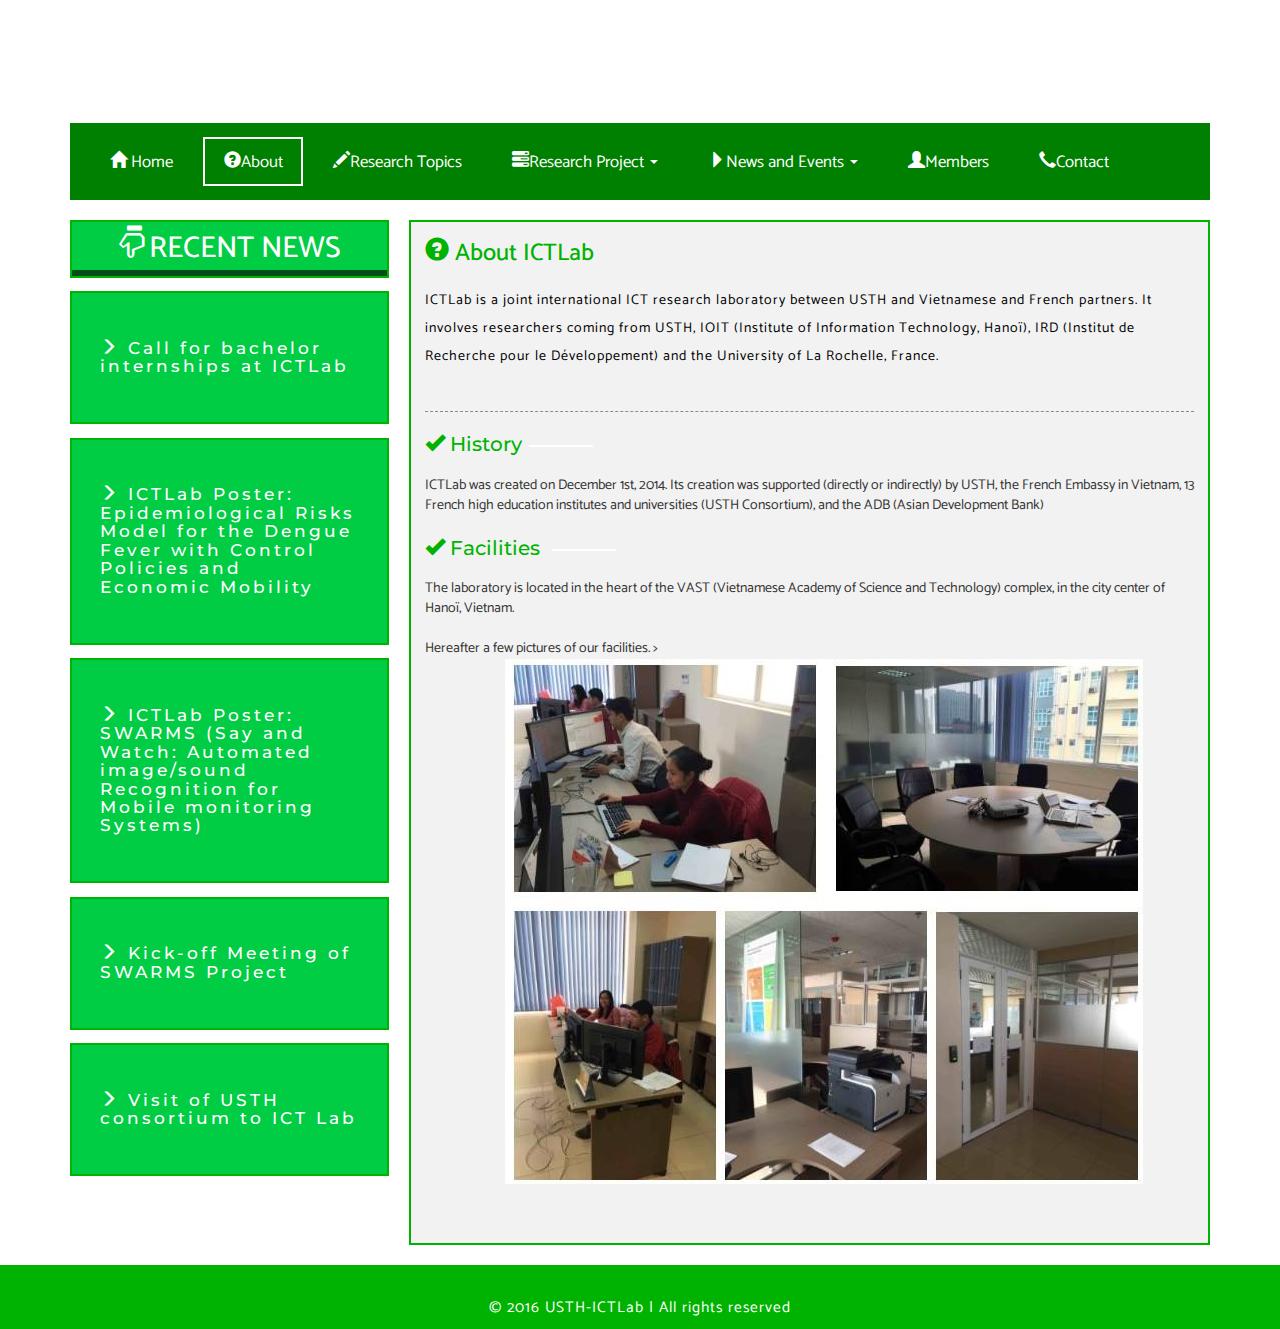
==== commit 73d8f784: "update members" ====
--- a/about.html
+++ b/about.html
@@ -55,7 +55,7 @@
 						<div class="collapse navbar-collapse" id="bs-example-navbar-collapse-1">
 							<ul class="nav navbar-nav cl-effect-8">
 								<li><a href="index.html"><span class="glyphicon glyphicon-home" style="color:white"></span> Home </a></li>
-								<li><a href="about.html"><span class="glyphicon glyphicon-question-sign" style="color:white"></span>About</a></li>
+								<li><a class="active" href="about.html"><span class="glyphicon glyphicon-question-sign" style="color:white"></span>About</a></li>
 								<li><a href="researchtopic.html"><span class="glyphicon glyphicon-pencil" style="color:white"></span>Research Topics</a></li>
 								<li class="dropdown">
 									<a class="dropdown-toggle" data-toggle="dropdown" href="#"><span class="glyphicon glyphicon-tasks" style="color:white"></span>Research Project
@@ -91,31 +91,34 @@
 		</div> 
 </div> 
 
-
-
-<div class="content"  style="background-image: url(http://goo.gl/kpab4U)">
+<div class="content">
 	<div class="container">
 		<div class="list-body">
-						<div class=" content-top2" style="background-color: #00cc44; border: 2px solid #00b300;">
-							<h6><span class="glyphicon glyphicon-menu-right" style="color:white"></span> Call for bachelor internships at ICTLab</h6>
-						</div>
-						<h6 style="color: white"><br></h6>
-						<div class=" content-top2" style="background-color: #00cc44; border: 2px solid #00b300;">
-							<h6><span class="glyphicon glyphicon-menu-right" style="color:white"></span> ICTLab Poster: Epidemiological Risks Model for the Dengue Fever with Control Policies and Economic Mobility</h6>
-						</div>
-						<h6 style="color: white"><br></h6>
-						<div class=" content-top2" style="background-color: #00cc44; border: 2px solid #00b300;">
-							<h6><span class="glyphicon glyphicon-menu-right" style="color:white"></span> ICTLab Poster: SWARMS (Say and Watch: Automated image/sound Recognition for Mobile monitoring Systems)</h6>
-						</div>
-						<h6 style="color: white"><br></h6>
-						<div class=" content-top2" style="background-color: #00cc44; border: 2px solid #00b300;">
-							<h6><span class="glyphicon glyphicon-menu-right" style="color:white"></span> Kick-off Meeting of SWARMS Project</h6>
-						</div>
-						<h6 style="color: white"><br></h6>
-						<div class=" content-top2" style="background-color: #00cc44; border: 2px solid #00b300;">
-							<h6><span class="glyphicon glyphicon-menu-right" style="color:white"></span> Visit of USTH consortium to ICT Lab</h6>
-						</div>
-						<h6 style="color: white"><br></h6>
+			<div class="navbarleft">
+				<h2 class="recent-new"><span class="glyphicon glyphicon-hand-down"></span>RECENT NEWS</h2>
+				<p class="border-bottom"></p>
+			</div>
+			<h6><br></h6>
+			<div class=" content-top2" style="background-color: #00cc44; border: 2px solid #00b300;">
+				<h6><span class="glyphicon glyphicon-menu-right" style="color:white"></span> Call for bachelor internships at ICTLab</h6>
+			</div>
+			<h6 style="color: white"><br></h6>
+			<div class=" content-top2" style="background-color: #00cc44; border: 2px solid #00b300;">
+				<h6><span class="glyphicon glyphicon-menu-right" style="color:white"></span> ICTLab Poster: Epidemiological Risks Model for the Dengue Fever with Control Policies and Economic Mobility</h6>
+			</div>
+			<h6 style="color: white"><br></h6>
+			<div class=" content-top2" style="background-color: #00cc44; border: 2px solid #00b300;">
+				<h6><span class="glyphicon glyphicon-menu-right" style="color:white"></span> ICTLab Poster: SWARMS (Say and Watch: Automated image/sound Recognition for Mobile monitoring Systems)</h6>
+			</div>
+			<h6 style="color: white"><br></h6>
+			<div class=" content-top2" style="background-color: #00cc44; border: 2px solid #00b300;">
+				<h6><span class="glyphicon glyphicon-menu-right" style="color:white"></span> Kick-off Meeting of SWARMS Project</h6>
+			</div>
+			<h6 style="color: white"><br></h6>
+			<div class=" content-top2" style="background-color: #00cc44; border: 2px solid #00b300;">
+				<h6><span class="glyphicon glyphicon-menu-right" style="color:white"></span> Visit of USTH consortium to ICT Lab</h6>
+			</div>
+			<h6 style="color: white"><br></h6>
 
 		</div>
 		<div class="content-body">
--- a/css/style.css
+++ b/css/style.css
@@ -400,12 +400,13 @@
    padding:2em;
 }
 .content-top2:hover {
-    background:#00959F;
+    background:#4dff4d;
 	transition: 0.5s all;
     -webkit-transition: 0.5s all;
     -o-transition: 0.5s all;
     -moz-transition: 0.5s all;
     -ms-transition: 0.5s all;
+    border-radius: 12px;
 }
 .content-top2 h4{
    color:#fff;
@@ -1304,10 +1305,10 @@
     font-size: 3em;
     font-family: 'Montserrat', sans-serif;
     color: #000;
-    text-align: center;
-    margin: 0 0 1.8em;
-}
-.test h3:after {
+    /*text-align: center;*/
+    margin: 0 0 20px;
+}
+/*.test h3:after {
     display: inline-block;
     width: 100px;
     height: 2px;
@@ -1315,7 +1316,7 @@
     vertical-align: middle;
     margin-left: 1%;
 	content:"";
-}
+}*/
 /*--//test--*/
 /*--typo--*/
 .typo-head h3 {
--- a/css/researchtopic.css
+++ b/css/researchtopic.css
@@ -1,3 +1,7 @@
+.content{
+  background-image: url(http://goo.gl/kpab4U);
+  background-size:cover;
+}
 .content-body{
     width: 70.3%;
     float: right;
@@ -77,7 +81,7 @@
 }
 
 .content-footer{
-    background-color: #008000;
+    background-color: #00b300;
     padding: 1.2px 10px 10px 10px;
     margin:0;
 }
@@ -89,17 +93,27 @@
     letter-spacing: 1px;
 }
 
-.member-block{
-    width: 100%;
-    /*float: right;*/
-    margin-top: 5px;
-    margin-bottom: 20px;
-    background: #f2f2f2;
-    padding:2em;
+.navbarleft{
+    background-color: #00cc44; 
     border: 2px solid #00b300;
 }
-.member-block > h4{
-  color: #00b300;
+
+.recent-new{
+    color:white;
+    text-align: center;
+    margin: 5px 5px 5px 5px;
+}
+.member-block{
+  width: 100%;
+  float: right;
+  margin-top: 10px;
+  margin-bottom: 20px;
+  background: #f2f2f2;
+  padding:2em;
+  border: 2px solid #00b300;
+}
+.border-bottom{
+  border-bottom: 6px solid #004d1a; 
+  background-color: #004d1a;
 }
 
-
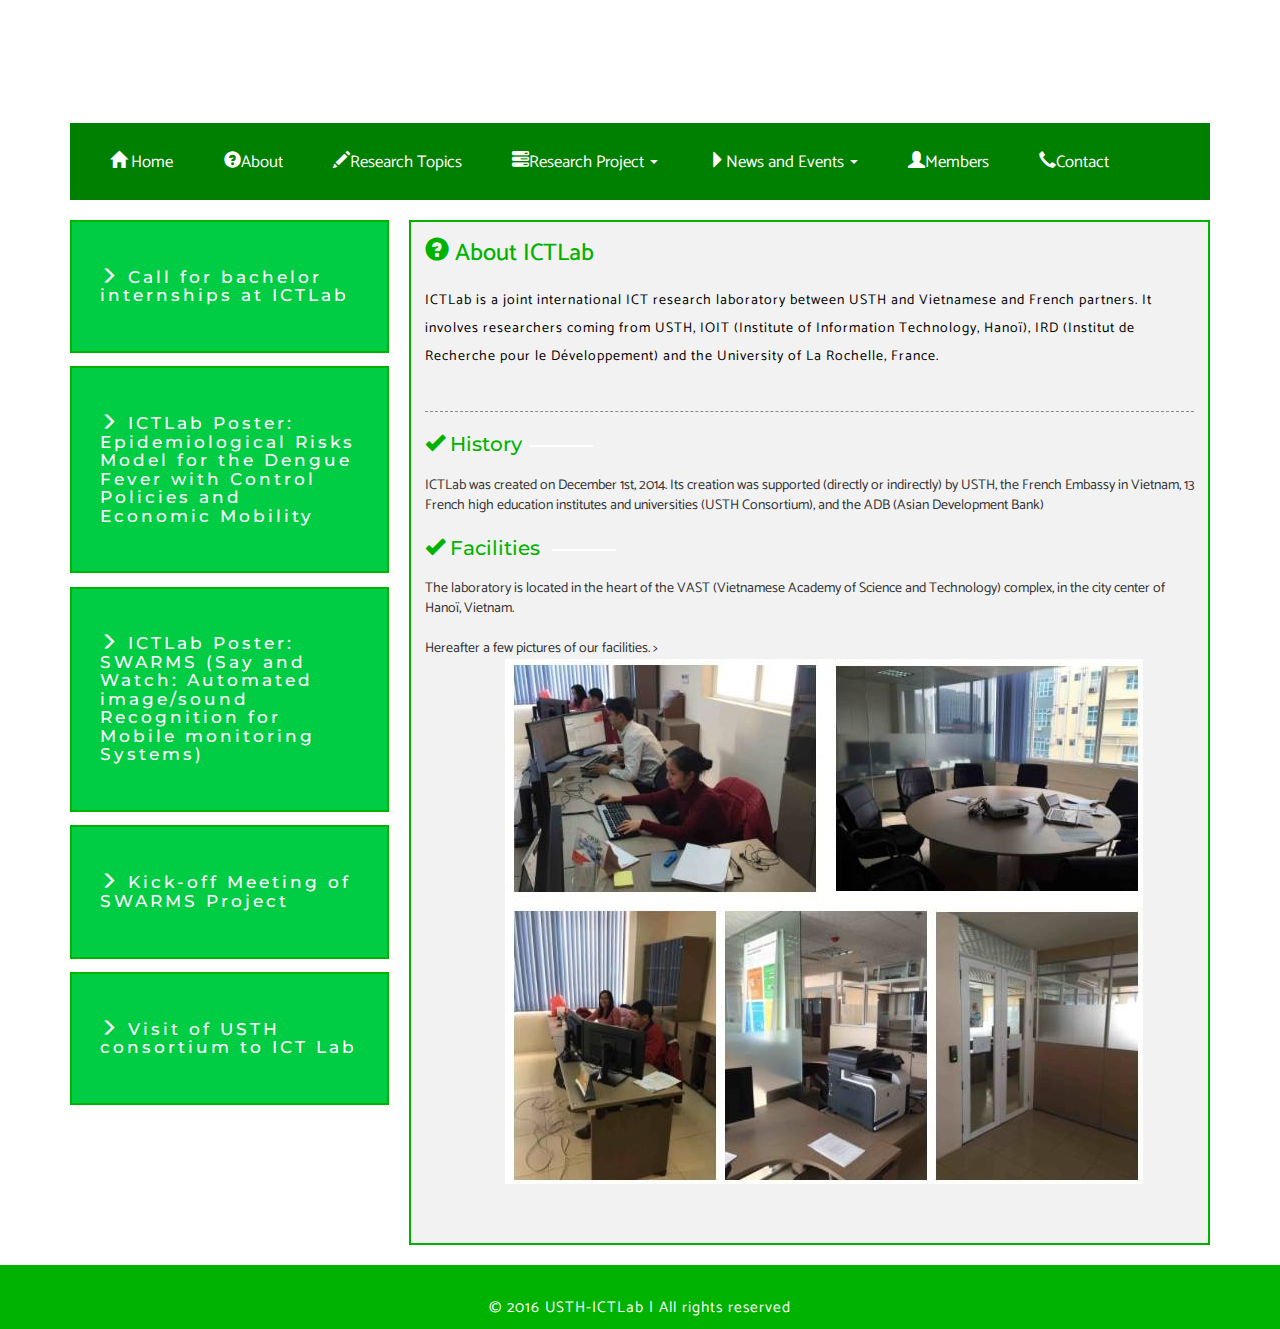
==== commit 1398158b: "Fix image size" ====
--- a/about.html
+++ b/about.html
@@ -55,13 +55,13 @@
 						<div class="collapse navbar-collapse" id="bs-example-navbar-collapse-1">
 							<ul class="nav navbar-nav cl-effect-8">
 								<li><a href="index.html"><span class="glyphicon glyphicon-home" style="color:white"></span> Home </a></li>
-								<li><a class="active" href="about.html"><span class="glyphicon glyphicon-question-sign" style="color:white"></span>About</a></li>
+								<li><a href="about.html"><span class="glyphicon glyphicon-question-sign" style="color:white"></span>About</a></li>
 								<li><a href="researchtopic.html"><span class="glyphicon glyphicon-pencil" style="color:white"></span>Research Topics</a></li>
 								<li class="dropdown">
 									<a class="dropdown-toggle" data-toggle="dropdown" href="#"><span class="glyphicon glyphicon-tasks" style="color:white"></span>Research Project
 									<span class="caret"></span></a>
 									<ul class="dropdown-menu dropdown-menu-left">
-										<li><a href="#">SWARMS Project</a></li>
+										<li><a href="researchswarm.html">SWARMS Project</a></li>
 										<li><a href="#">ARCHIVES Project</a></li>
 									</ul>
 								</li>
@@ -73,7 +73,7 @@
 										<li><a href="#">Seminars</a></li>
 									</ul>
 								</li>
-								<li><a href="members.html"><span class="glyphicon glyphicon-user" style="color:white"></span>Members</a></li>
+								<li><a href="#"><span class="glyphicon glyphicon-user" style="color:white"></span>Members</a></li>
 								<li><a href="contact.html"><span class="glyphicon glyphicon-earphone" style="color:white"></span>Contact</a></li>	
 							</ul>
 						</div><!-- /.navbar-collapse -->
@@ -91,34 +91,31 @@
 		</div> 
 </div> 
 
-<div class="content">
+
+
+<div class="content"  style="background-image: url(http://goo.gl/kpab4U)">
 	<div class="container">
 		<div class="list-body">
-			<div class="navbarleft">
-				<h2 class="recent-new"><span class="glyphicon glyphicon-hand-down"></span>RECENT NEWS</h2>
-				<p class="border-bottom"></p>
-			</div>
-			<h6><br></h6>
-			<div class=" content-top2" style="background-color: #00cc44; border: 2px solid #00b300;">
-				<h6><span class="glyphicon glyphicon-menu-right" style="color:white"></span> Call for bachelor internships at ICTLab</h6>
-			</div>
-			<h6 style="color: white"><br></h6>
-			<div class=" content-top2" style="background-color: #00cc44; border: 2px solid #00b300;">
-				<h6><span class="glyphicon glyphicon-menu-right" style="color:white"></span> ICTLab Poster: Epidemiological Risks Model for the Dengue Fever with Control Policies and Economic Mobility</h6>
-			</div>
-			<h6 style="color: white"><br></h6>
-			<div class=" content-top2" style="background-color: #00cc44; border: 2px solid #00b300;">
-				<h6><span class="glyphicon glyphicon-menu-right" style="color:white"></span> ICTLab Poster: SWARMS (Say and Watch: Automated image/sound Recognition for Mobile monitoring Systems)</h6>
-			</div>
-			<h6 style="color: white"><br></h6>
-			<div class=" content-top2" style="background-color: #00cc44; border: 2px solid #00b300;">
-				<h6><span class="glyphicon glyphicon-menu-right" style="color:white"></span> Kick-off Meeting of SWARMS Project</h6>
-			</div>
-			<h6 style="color: white"><br></h6>
-			<div class=" content-top2" style="background-color: #00cc44; border: 2px solid #00b300;">
-				<h6><span class="glyphicon glyphicon-menu-right" style="color:white"></span> Visit of USTH consortium to ICT Lab</h6>
-			</div>
-			<h6 style="color: white"><br></h6>
+						<div class=" content-top2" style="background-color: #00cc44; border: 2px solid #00b300;">
+							<h6><span class="glyphicon glyphicon-menu-right" style="color:white"></span> Call for bachelor internships at ICTLab</h6>
+						</div>
+						<h6 style="color: white"><br></h6>
+						<div class=" content-top2" style="background-color: #00cc44; border: 2px solid #00b300;">
+							<h6><span class="glyphicon glyphicon-menu-right" style="color:white"></span> ICTLab Poster: Epidemiological Risks Model for the Dengue Fever with Control Policies and Economic Mobility</h6>
+						</div>
+						<h6 style="color: white"><br></h6>
+						<div class=" content-top2" style="background-color: #00cc44; border: 2px solid #00b300;">
+							<h6><span class="glyphicon glyphicon-menu-right" style="color:white"></span> ICTLab Poster: SWARMS (Say and Watch: Automated image/sound Recognition for Mobile monitoring Systems)</h6>
+						</div>
+						<h6 style="color: white"><br></h6>
+						<div class=" content-top2" style="background-color: #00cc44; border: 2px solid #00b300;">
+							<h6><span class="glyphicon glyphicon-menu-right" style="color:white"></span> Kick-off Meeting of SWARMS Project</h6>
+						</div>
+						<h6 style="color: white"><br></h6>
+						<div class=" content-top2" style="background-color: #00cc44; border: 2px solid #00b300;">
+							<h6><span class="glyphicon glyphicon-menu-right" style="color:white"></span> Visit of USTH consortium to ICT Lab</h6>
+						</div>
+						<h6 style="color: white"><br></h6>
 
 		</div>
 		<div class="content-body">
@@ -141,7 +138,13 @@
 		</div>	
 	</div>
 </div>
-			
+	
+	
+	
+	
+	
+	
+		
 <div class="content-footer">
 		<p class="content-copyright", style="text-align:center">© 2016 USTH-ICTLab | All rights reserved</p>
 </div>
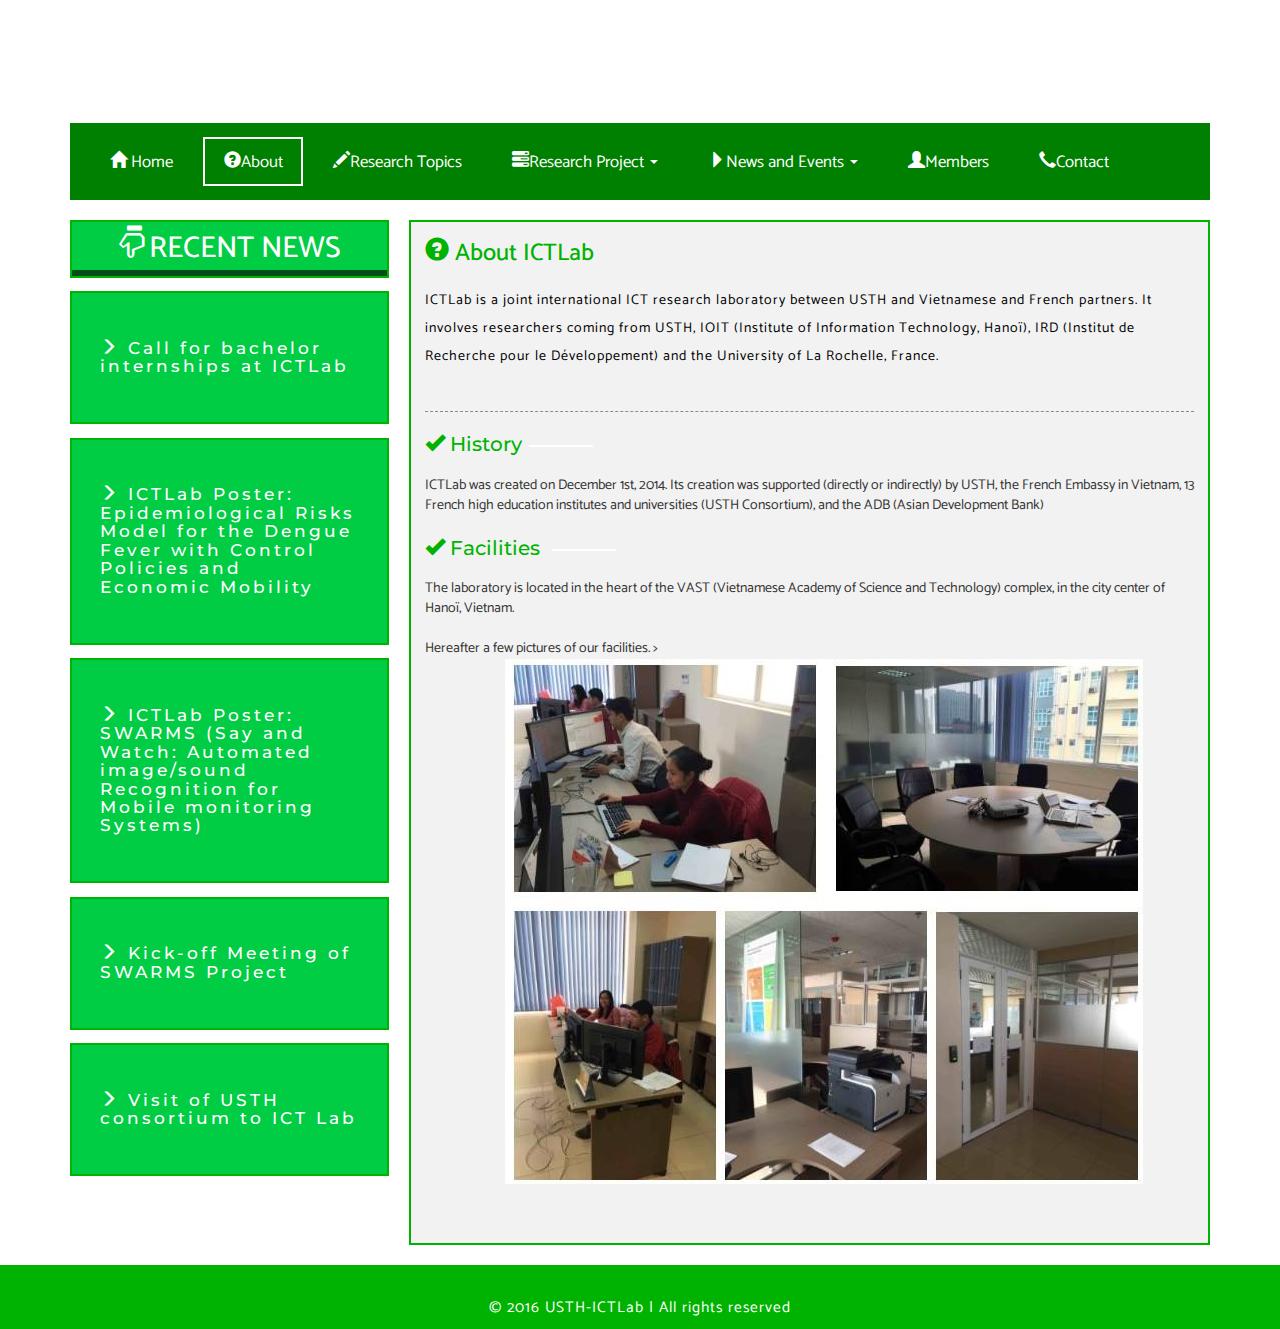
==== commit 0f50037e: "update homepage" ====
--- a/about.html
+++ b/about.html
@@ -55,7 +55,7 @@
 						<div class="collapse navbar-collapse" id="bs-example-navbar-collapse-1">
 							<ul class="nav navbar-nav cl-effect-8">
 								<li><a href="index.html"><span class="glyphicon glyphicon-home" style="color:white"></span> Home </a></li>
-								<li><a href="about.html"><span class="glyphicon glyphicon-question-sign" style="color:white"></span>About</a></li>
+								<li><a class="active" href="about.html"><span class="glyphicon glyphicon-question-sign" style="color:white"></span>About</a></li>
 								<li><a href="researchtopic.html"><span class="glyphicon glyphicon-pencil" style="color:white"></span>Research Topics</a></li>
 								<li class="dropdown">
 									<a class="dropdown-toggle" data-toggle="dropdown" href="#"><span class="glyphicon glyphicon-tasks" style="color:white"></span>Research Project
@@ -73,7 +73,7 @@
 										<li><a href="#">Seminars</a></li>
 									</ul>
 								</li>
-								<li><a href="#"><span class="glyphicon glyphicon-user" style="color:white"></span>Members</a></li>
+								<li><a href="members.html"><span class="glyphicon glyphicon-user" style="color:white"></span>Members</a></li>
 								<li><a href="contact.html"><span class="glyphicon glyphicon-earphone" style="color:white"></span>Contact</a></li>	
 							</ul>
 						</div><!-- /.navbar-collapse -->
@@ -91,31 +91,34 @@
 		</div> 
 </div> 
 
-
-
-<div class="content"  style="background-image: url(http://goo.gl/kpab4U)">
+<div class="content">
 	<div class="container">
 		<div class="list-body">
-						<div class=" content-top2" style="background-color: #00cc44; border: 2px solid #00b300;">
-							<h6><span class="glyphicon glyphicon-menu-right" style="color:white"></span> Call for bachelor internships at ICTLab</h6>
-						</div>
-						<h6 style="color: white"><br></h6>
-						<div class=" content-top2" style="background-color: #00cc44; border: 2px solid #00b300;">
-							<h6><span class="glyphicon glyphicon-menu-right" style="color:white"></span> ICTLab Poster: Epidemiological Risks Model for the Dengue Fever with Control Policies and Economic Mobility</h6>
-						</div>
-						<h6 style="color: white"><br></h6>
-						<div class=" content-top2" style="background-color: #00cc44; border: 2px solid #00b300;">
-							<h6><span class="glyphicon glyphicon-menu-right" style="color:white"></span> ICTLab Poster: SWARMS (Say and Watch: Automated image/sound Recognition for Mobile monitoring Systems)</h6>
-						</div>
-						<h6 style="color: white"><br></h6>
-						<div class=" content-top2" style="background-color: #00cc44; border: 2px solid #00b300;">
-							<h6><span class="glyphicon glyphicon-menu-right" style="color:white"></span> Kick-off Meeting of SWARMS Project</h6>
-						</div>
-						<h6 style="color: white"><br></h6>
-						<div class=" content-top2" style="background-color: #00cc44; border: 2px solid #00b300;">
-							<h6><span class="glyphicon glyphicon-menu-right" style="color:white"></span> Visit of USTH consortium to ICT Lab</h6>
-						</div>
-						<h6 style="color: white"><br></h6>
+			<div class="navbarleft">
+				<h2 class="recent-new"><span class="glyphicon glyphicon-hand-down"></span>RECENT NEWS</h2>
+				<p class="border-bottom"></p>
+			</div>
+			<h6><br></h6>
+			<div class=" content-top2" style="background-color: #00cc44; border: 2px solid #00b300;">
+				<h6><span class="glyphicon glyphicon-menu-right" style="color:white"></span> Call for bachelor internships at ICTLab</h6>
+			</div>
+			<h6 style="color: white"><br></h6>
+			<div class=" content-top2" style="background-color: #00cc44; border: 2px solid #00b300;">
+				<h6><span class="glyphicon glyphicon-menu-right" style="color:white"></span> ICTLab Poster: Epidemiological Risks Model for the Dengue Fever with Control Policies and Economic Mobility</h6>
+			</div>
+			<h6 style="color: white"><br></h6>
+			<div class=" content-top2" style="background-color: #00cc44; border: 2px solid #00b300;">
+				<h6><span class="glyphicon glyphicon-menu-right" style="color:white"></span> ICTLab Poster: SWARMS (Say and Watch: Automated image/sound Recognition for Mobile monitoring Systems)</h6>
+			</div>
+			<h6 style="color: white"><br></h6>
+			<div class=" content-top2" style="background-color: #00cc44; border: 2px solid #00b300;">
+				<h6><span class="glyphicon glyphicon-menu-right" style="color:white"></span> Kick-off Meeting of SWARMS Project</h6>
+			</div>
+			<h6 style="color: white"><br></h6>
+			<div class=" content-top2" style="background-color: #00cc44; border: 2px solid #00b300;">
+				<h6><span class="glyphicon glyphicon-menu-right" style="color:white"></span> Visit of USTH consortium to ICT Lab</h6>
+			</div>
+			<h6 style="color: white"><br></h6>
 
 		</div>
 		<div class="content-body">
@@ -138,13 +141,7 @@
 		</div>	
 	</div>
 </div>
-	
-	
-	
-	
-	
-	
-		
+			
 <div class="content-footer">
 		<p class="content-copyright", style="text-align:center">© 2016 USTH-ICTLab | All rights reserved</p>
 </div>
--- a/css/researchtopic.css
+++ b/css/researchtopic.css
@@ -16,7 +16,7 @@
     width: 28%;
     float: left;
     margin-top: 20px;
-    margin-bottom: 20px;
+    margin-bottom: 5px;
 }
 
 .content-body h4{
@@ -65,6 +65,10 @@
     letter-spacing: 1px;
 }
 
+.content-body ul{
+  margin-left: 20px;
+}
+
 hr.cutter { 
   border-top: 1px dashed #8c8b8b; 
 } 
@@ -97,6 +101,23 @@
     background-color: #00cc44; 
     border: 2px solid #00b300;
 }
+.navbarleft-index{
+    background-color: #fff; 
+    border: solid 1px #00b300; 
+    /*border-left: none;
+    border-right: none;*/
+    border-top: none;
+    padding-top: 3px 3px 3px 3px;
+    background:#f2f2f2;
+}
+.navbarleft-index h6{
+  color:black;
+  color:#00b300;
+}
+.navbarleft-index h2{
+  color: black;
+  color:#00b300;
+}
 
 .recent-new{
     color:white;
@@ -116,4 +137,18 @@
   border-bottom: 6px solid #004d1a; 
   background-color: #004d1a;
 }
+.read-more a {
+  float:right;
+}
 
+.news-block {
+  margin-top: 40px;
+}
+.content-body a{
+  text-decoration: none;
+  color:#00b300;
+}
+
+.dropdown-menu {
+  position: static;
+}
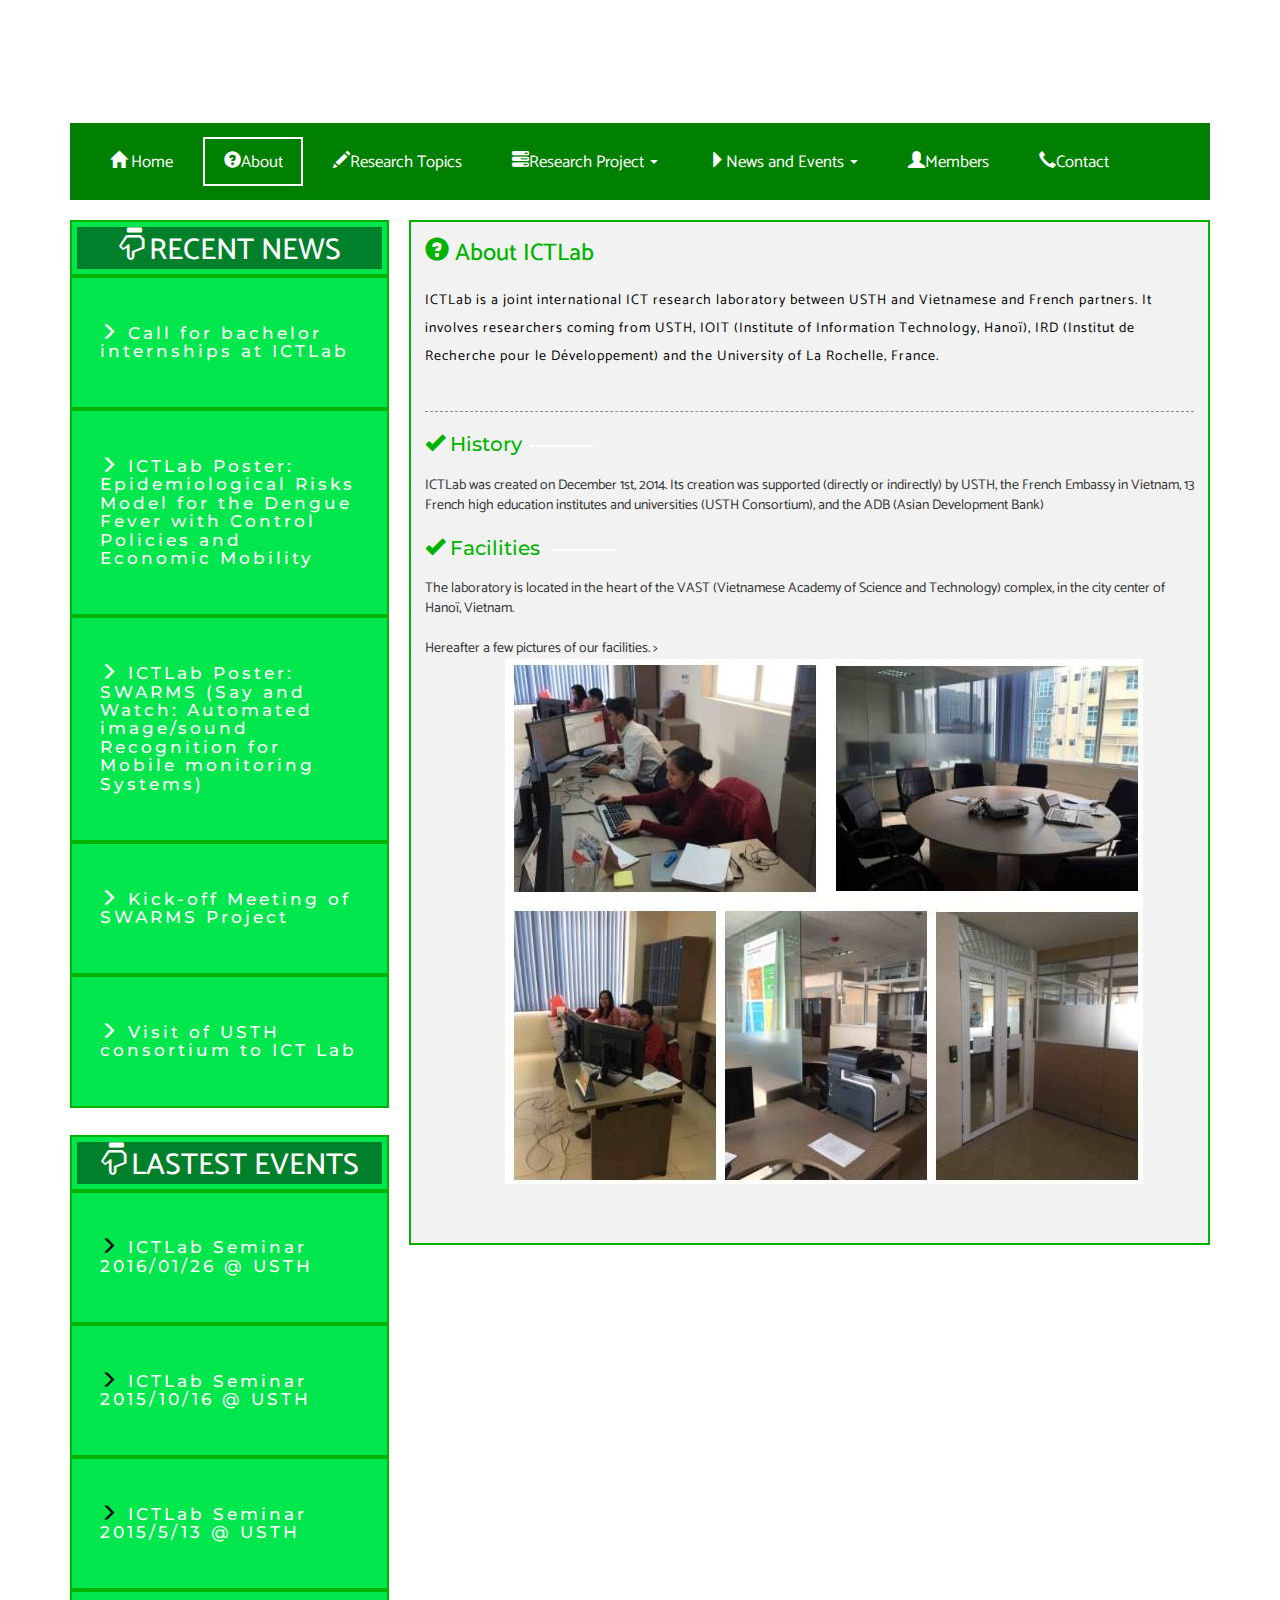
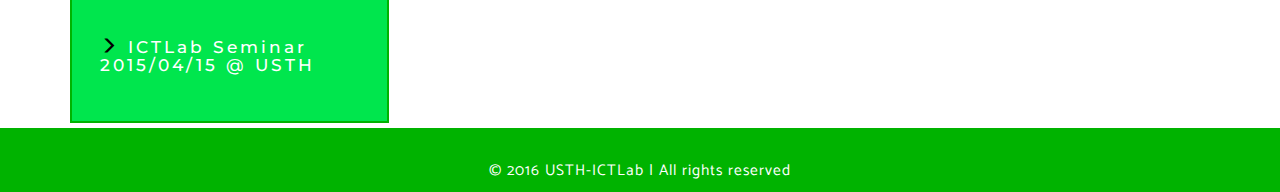
==== commit 8076e9e4: "Fix all pages background" ====
--- a/about.html
+++ b/about.html
@@ -58,21 +58,23 @@
 								<li><a class="active" href="about.html"><span class="glyphicon glyphicon-question-sign" style="color:white"></span>About</a></li>
 								<li><a href="researchtopic.html"><span class="glyphicon glyphicon-pencil" style="color:white"></span>Research Topics</a></li>
 								<li class="dropdown">
-									<a class="dropdown-toggle" data-toggle="dropdown" href="#"><span class="glyphicon glyphicon-tasks" style="color:white"></span>Research Project
+									<a href="researchproject.html" class="dropdown-toggle" data-toggle="dropdown" ><span class="glyphicon glyphicon-tasks" style="color:white"></span>Research Project
 									<span class="caret"></span></a>
 									<ul class="dropdown-menu dropdown-menu-left">
 										<li><a href="researchswarm.html">SWARMS Project</a></li>
 										<li><a href="#">ARCHIVES Project</a></li>
 									</ul>
 								</li>
+							
 								<li class="dropdown">
 									<a class="dropdown-toggle" data-toggle="dropdown" href="#"><span class="glyphicon glyphicon-triangle-right" style="color:white"></span>News and Events
 									<span class="caret"></span></a>
-									<ul class="dropdown-menu dropdown-menu-left">
+									<ul class="dropdown-menu">
 										<li><a href="#">News</a></li>
 										<li><a href="#">Seminars</a></li>
 									</ul>
 								</li>
+								
 								<li><a href="members.html"><span class="glyphicon glyphicon-user" style="color:white"></span>Members</a></li>
 								<li><a href="contact.html"><span class="glyphicon glyphicon-earphone" style="color:white"></span>Contact</a></li>	
 							</ul>
@@ -94,31 +96,45 @@
 <div class="content">
 	<div class="container">
 		<div class="list-body">
+			
+			<!--Recent News-->
 			<div class="navbarleft">
-				<h2 class="recent-new"><span class="glyphicon glyphicon-hand-down"></span>RECENT NEWS</h2>
-				<p class="border-bottom"></p>
+				<h2 class="recent-new border-bottom"><span class="glyphicon glyphicon-hand-down"></span>RECENT NEWS</h2>
 			</div>
-			<h6><br></h6>
-			<div class=" content-top2" style="background-color: #00cc44; border: 2px solid #00b300;">
+			<div class=" content-top2 navbarleft">
 				<h6><span class="glyphicon glyphicon-menu-right" style="color:white"></span> Call for bachelor internships at ICTLab</h6>
 			</div>
-			<h6 style="color: white"><br></h6>
-			<div class=" content-top2" style="background-color: #00cc44; border: 2px solid #00b300;">
+			<div class=" content-top2 navbarleft">
 				<h6><span class="glyphicon glyphicon-menu-right" style="color:white"></span> ICTLab Poster: Epidemiological Risks Model for the Dengue Fever with Control Policies and Economic Mobility</h6>
 			</div>
-			<h6 style="color: white"><br></h6>
-			<div class=" content-top2" style="background-color: #00cc44; border: 2px solid #00b300;">
+			<div class=" content-top2 navbarleft">
 				<h6><span class="glyphicon glyphicon-menu-right" style="color:white"></span> ICTLab Poster: SWARMS (Say and Watch: Automated image/sound Recognition for Mobile monitoring Systems)</h6>
 			</div>
-			<h6 style="color: white"><br></h6>
-			<div class=" content-top2" style="background-color: #00cc44; border: 2px solid #00b300;">
+			<div class=" content-top2 navbarleft">
 				<h6><span class="glyphicon glyphicon-menu-right" style="color:white"></span> Kick-off Meeting of SWARMS Project</h6>
 			</div>
-			<h6 style="color: white"><br></h6>
-			<div class=" content-top2" style="background-color: #00cc44; border: 2px solid #00b300;">
+			<div class=" content-top2 navbarleft">
 				<h6><span class="glyphicon glyphicon-menu-right" style="color:white"></span> Visit of USTH consortium to ICT Lab</h6>
 			</div>
-			<h6 style="color: white"><br></h6>
+			<h6><br><br></h6>
+			
+			<!--Lastest Events-->
+			<div class="navbarleft">
+				<h2 class="recent-new border-bottom"><span class="glyphicon glyphicon-hand-down"></span>LASTEST EVENTS</h2>
+			</div>
+			<div class=" content-top2 navbarleft">
+				<h6><span class="glyphicon glyphicon-menu-right" style="color:black"></span> ICTLab Seminar 2016/01/26 @ USTH</h6>
+			</div>
+			<div class=" content-top2 navbarleft">
+				<h6><span class="glyphicon glyphicon-menu-right" style="color:black"></span> ICTLab Seminar 2015/10/16 @ USTH</h6>
+			</div>
+			<div class=" content-top2 navbarleft">
+				<h6><span class="glyphicon glyphicon-menu-right" style="color:black"></span> ICTLab Seminar 2015/5/13 @ USTH</h6>
+			</div>
+			<div class=" content-top2 navbarleft">
+				<h6><span class="glyphicon glyphicon-menu-right" style="color:black"></span> ICTLab Seminar 2015/04/15 @ USTH</h6>
+			</div>
+
 
 		</div>
 		<div class="content-body">
--- a/css/style.css
+++ b/css/style.css
@@ -406,7 +406,6 @@
     -o-transition: 0.5s all;
     -moz-transition: 0.5s all;
     -ms-transition: 0.5s all;
-    border-radius: 12px;
 }
 .content-top2 h4{
    color:#fff;
--- a/css/researchtopic.css
+++ b/css/researchtopic.css
@@ -1,7 +1,8 @@
 .content{
-  background-image: url(http://goo.gl/kpab4U);
+  background-image: url(http://goo.gl/ppJ4pw);
   background-size:cover;
 }
+
 .content-body{
     width: 70.3%;
     float: right;
@@ -97,8 +98,9 @@
     letter-spacing: 1px;
 }
 
-.navbarleft{
-    background-color: #00cc44; 
+.navbarleft{ 
+    /*background-color: #00cc44; */
+    background-color: #00e64d; 
     border: 2px solid #00b300;
 }
 .navbarleft-index{
@@ -134,8 +136,8 @@
   border: 2px solid #00b300;
 }
 .border-bottom{
-  border-bottom: 6px solid #004d1a; 
-  background-color: #004d1a;
+  border: 2px solid #00802b; 
+  background-color: #00802b;
 }
 .read-more a {
   float:right;
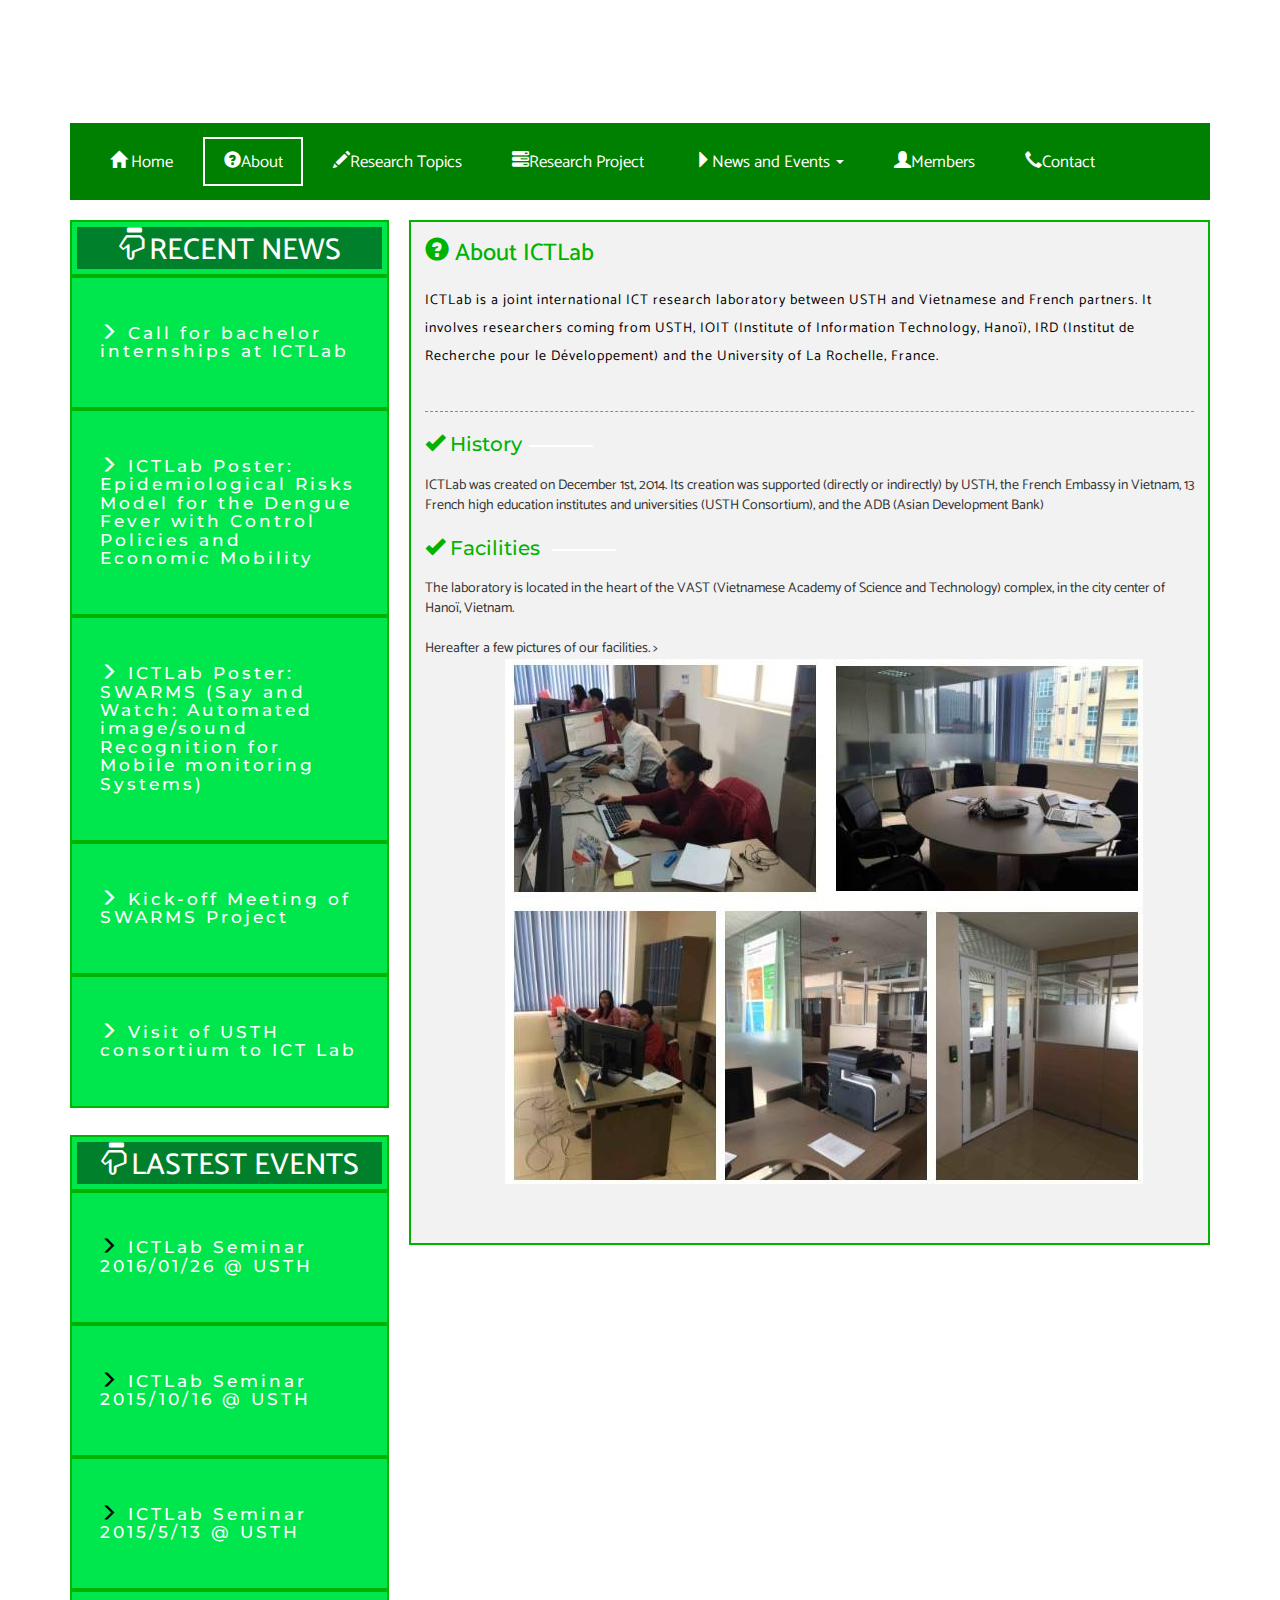
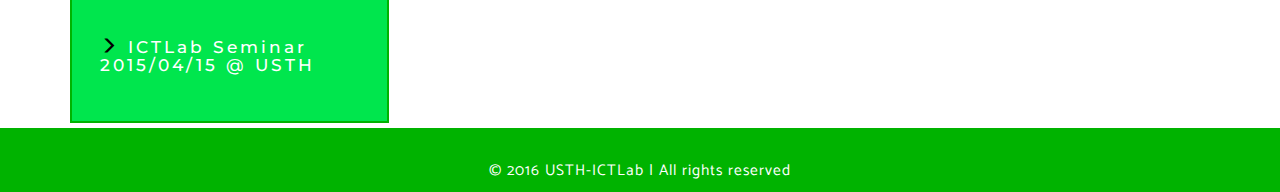
==== commit a36ab2e3: "update style" ====
--- a/about.html
+++ b/about.html
@@ -8,7 +8,8 @@
 <html>
 <head>
 <title>ICTLab</title>
-<link href="css/bootstrap.css" rel="stylesheet" type="text/css" media="all" />
+<!-- <link href="css/bootstrap.css" rel="stylesheet" type="text/css" media="all" /> -->
+<link href="css/bootstrap.min.css" rel="stylesheet">
 <!-- jQuery (necessary for Bootstrap's JavaScript plugins) -->
 <script src="js/jquery.min.js"></script>
 <!-- Custom Theme files -->
@@ -57,14 +58,7 @@
 								<li><a href="index.html"><span class="glyphicon glyphicon-home" style="color:white"></span> Home </a></li>
 								<li><a class="active" href="about.html"><span class="glyphicon glyphicon-question-sign" style="color:white"></span>About</a></li>
 								<li><a href="researchtopic.html"><span class="glyphicon glyphicon-pencil" style="color:white"></span>Research Topics</a></li>
-								<li class="dropdown">
-									<a href="researchproject.html" class="dropdown-toggle" data-toggle="dropdown" ><span class="glyphicon glyphicon-tasks" style="color:white"></span>Research Project
-									<span class="caret"></span></a>
-									<ul class="dropdown-menu dropdown-menu-left">
-										<li><a href="researchswarm.html">SWARMS Project</a></li>
-										<li><a href="#">ARCHIVES Project</a></li>
-									</ul>
-								</li>
+								<li><a href="researchproject.html"><span class="glyphicon glyphicon-tasks" style="color:white"></span>Research Project</a></li>
 							
 								<li class="dropdown">
 									<a class="dropdown-toggle" data-toggle="dropdown" href="#"><span class="glyphicon glyphicon-triangle-right" style="color:white"></span>News and Events
--- a/css/researchtopic.css
+++ b/css/researchtopic.css
@@ -150,7 +150,9 @@
   text-decoration: none;
   color:#00b300;
 }
+.img-lul{
+  width: 700px;
+  height: 700px;
+}
 
-.dropdown-menu {
-  position: static;
-}
+
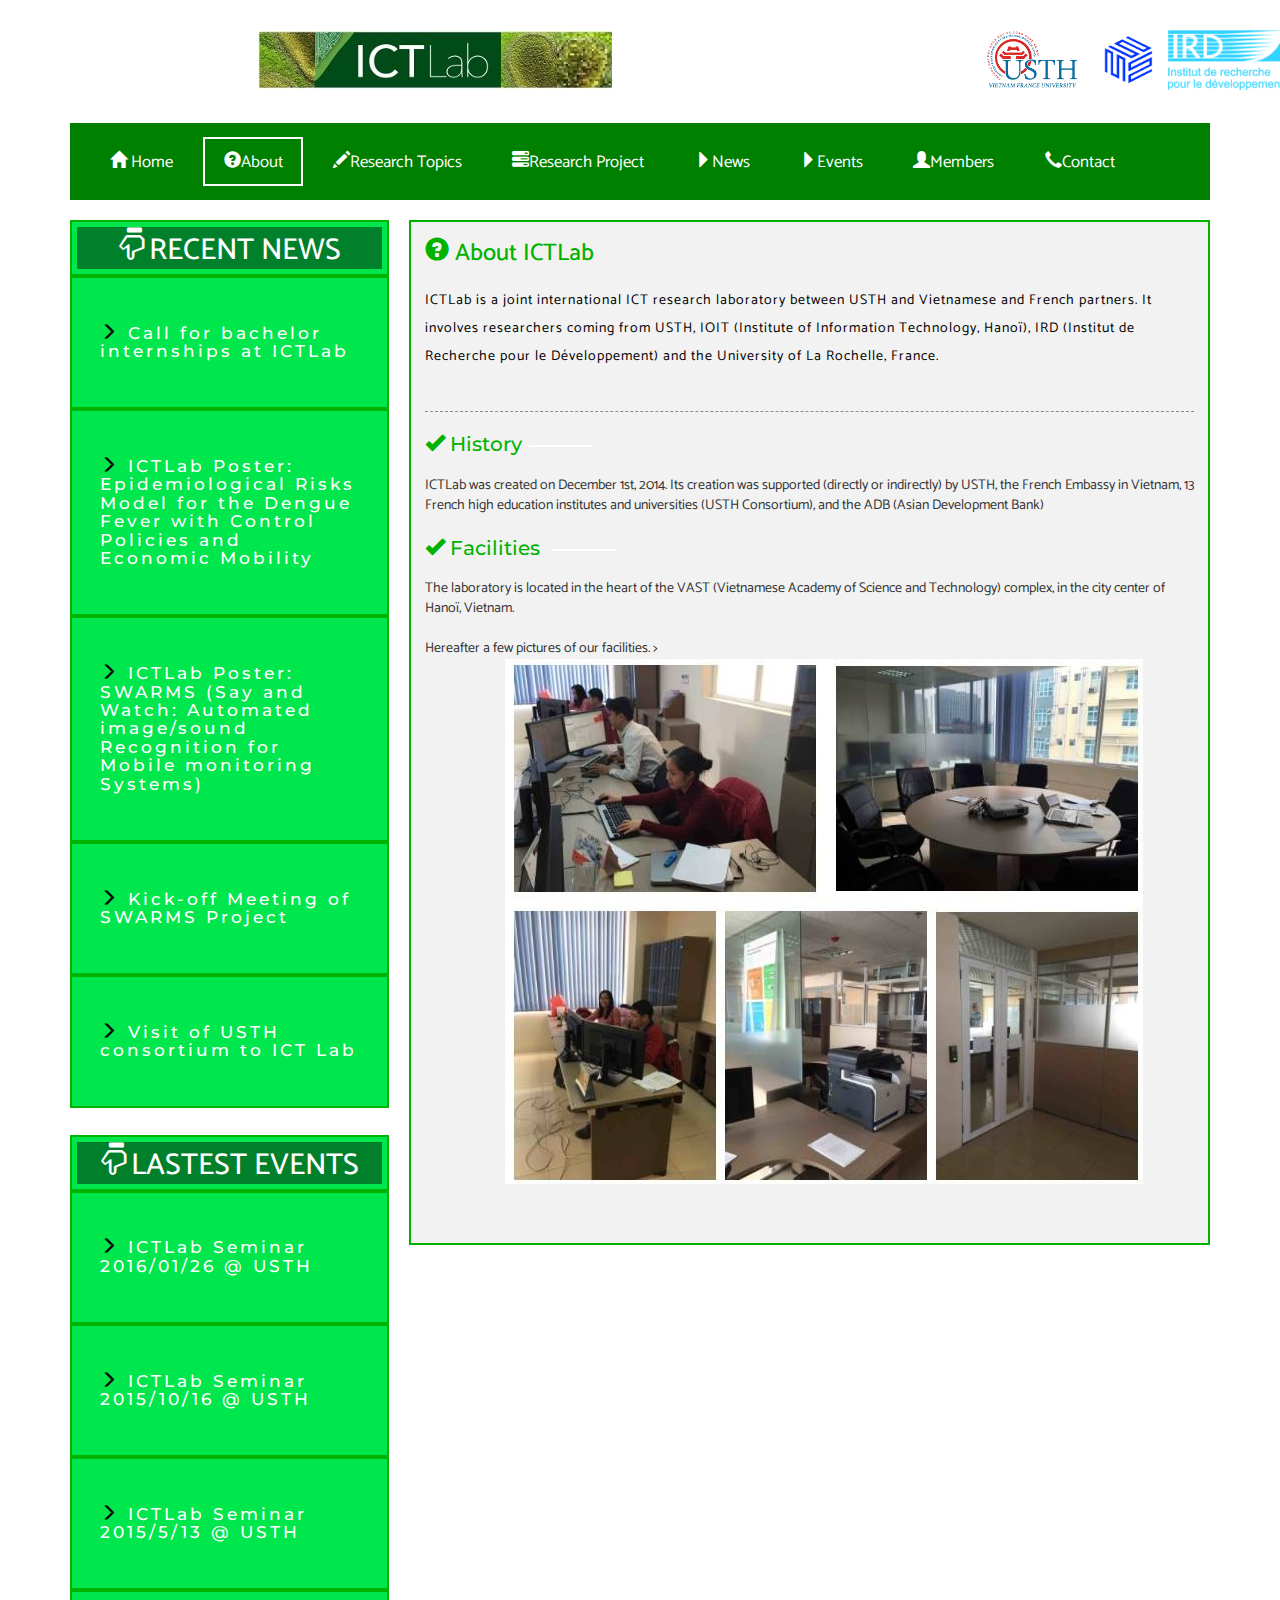
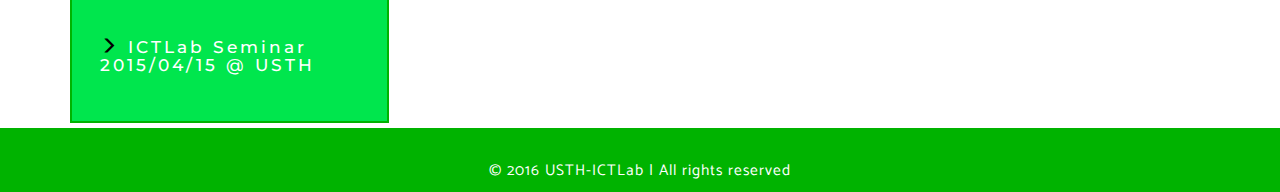
==== commit b17f9ea4: "final version" ====
--- a/about.html
+++ b/about.html
@@ -7,7 +7,7 @@
 <!DOCTYPE html>
 <html>
 <head>
-<title>ICTLab</title>
+<title>ICTLab | About</title>
 <!-- <link href="css/bootstrap.css" rel="stylesheet" type="text/css" media="all" /> -->
 <link href="css/bootstrap.min.css" rel="stylesheet">
 <!-- jQuery (necessary for Bootstrap's JavaScript plugins) -->
@@ -28,63 +28,79 @@
 <link href='//fonts.googleapis.com/css?family=Montserrat:400,700' rel='stylesheet' type='text/css'>
 </head>
 <body>
- <div class="header">
-		<!-- <div class="banner">
-			<div class="container">
-				<div class="banner-text">
-					<h2>Academic</h2>
-					<p>Sed ut perspiciatis unde </p>
+<div class="header">
+	 <div class="col-md-12 logo">
+ 		<a href="index.html"><img src="images/logo.png"></a>
+ 		&nbsp;&nbsp;&nbsp;
+ 		<span class="co-operate">
+	 		<a href="http://www.usth.edu.vn/"><img src="images/usthlogo_ictlab.png"></a>
+	 		&nbsp;&nbsp;&nbsp;
+	 		<a href="http://www.ioit.ac.vn/"><img src="images/IOIT.png" style="width: 50px; height:50px"></a>
+	 		&nbsp;&nbsp;&nbsp;
+	 		<a href="http://en.vietnam.ird.fr/"><img src="images/IRD.png"></a>
+	 		&nbsp;&nbsp;&nbsp;
+	 		<a href="http://www.univ-larochelle.fr/"><img src="images/la-rochelle.jpg"></a>
+	 	</span>
+	 </div>
+	<!-- <div class="banner">
+		<div class="container">
+			<div class="banner-text">
+				<h2>Academic</h2>
+				<p>Sed ut perspiciatis unde </p>
+			</div>
+			<p class="banner-text1">But I must explain to you how all this mistaken idea of denouncing pleasure and praising pain was born and I will give you a complete account of the system</p>
+		</div>
+	</div> -->
+	<div class="nav-top">
+		<div class="container">
+			<div class="nav1">
+				<div class="navbar1">
+				<!-- Brand and toggle get grouped for better mobile display -->
+					<div class="navbar-header">
+						<button type="button" class="navbar-toggle collapsed" data-toggle="collapse" data-target="#bs-example-navbar-collapse-1" >
+							<span class="sr-only">Toggle navigation</span>
+							<span class="icon-bar"></span>
+							<span class="icon-bar"></span>
+							<span class="icon-bar"></span>
+						</button>
+					</div>
+						<!-- Collect the nav links, forms, and other content for toggling -->
+
 				</div>
-				<p class="banner-text1">But I must explain to you how all this mistaken idea of denouncing pleasure and praising pain was born and I will give you a complete account of the system</p>
-			</div>
-		</div> -->
-		<div class="nav-top">
-			<div class="container">
-				<div class="nav1">
-					<div class="navbar1">
-					<!-- Brand and toggle get grouped for better mobile display -->
-						<div class="navbar-header">
-							<button type="button" class="navbar-toggle collapsed" data-toggle="collapse" data-target="#bs-example-navbar-collapse-1" >
-								<span class="sr-only">Toggle navigation</span>
-								<span class="icon-bar"></span>
-								<span class="icon-bar"></span>
-								<span class="icon-bar"></span>
-							</button>
-		 
-						</div>
-						<!-- Collect the nav links, forms, and other content for toggling -->
-						<div class="collapse navbar-collapse" id="bs-example-navbar-collapse-1">
-							<ul class="nav navbar-nav cl-effect-8">
-								<li><a href="index.html"><span class="glyphicon glyphicon-home" style="color:white"></span> Home </a></li>
-								<li><a class="active" href="about.html"><span class="glyphicon glyphicon-question-sign" style="color:white"></span>About</a></li>
-								<li><a href="researchtopic.html"><span class="glyphicon glyphicon-pencil" style="color:white"></span>Research Topics</a></li>
-								<li><a href="researchproject.html"><span class="glyphicon glyphicon-tasks" style="color:white"></span>Research Project</a></li>
+					<!-- Collect the nav links, forms, and other content for toggling -->
+					<div class="collapse navbar-collapse" id="bs-example-navbar-collapse-1">
+						<ul class="nav navbar-nav cl-effect-8">
+							<li><a href="index.html"><span class="glyphicon glyphicon-home" style="color:white"></span> Home </a></li>
+							<li><a class="active" href="about.html"><span class="glyphicon glyphicon-question-sign" style="color:white"></span>About</a></li>
+							<li><a href="researchtopic.html"><span class="glyphicon glyphicon-pencil" style="color:white"></span>Research Topics</a></li>
+							<li><a href="researchproject.html"><span class="glyphicon glyphicon-tasks" style="color:white"></span>Research Project</a></li>
+							<li><a href="news1.html"><span class="glyphicon glyphicon-triangle-right" style="color:white"></span>News</a></li>
+							<li><a href="seminars1.html"><span class="glyphicon glyphicon-triangle-right" style="color:white"></span>Events</a></li>	
+							<!-- <li class="dropdown">
+								<a href="#" class="dropdown-toggle" data-toggle="dropdown"><span class="glyphicon glyphicon-triangle-right" style="color:white"></span>News and Events
+								<span class="caret"></span></a>
+								<ul class="dropdown-menu">
+									<li><a href="about.html">News</a></li>
+									<li><a href="#">Seminars</a></li>
+								</ul>
+							</li> -->
+							<li><a href="members.html"><span class="glyphicon glyphicon-user" style="color:white"></span>Members</a></li>
+							<li><a href="contact.html"><span class="glyphicon glyphicon-earphone" style="color:white"></span>Contact</a></li>
 							
-								<li class="dropdown">
-									<a class="dropdown-toggle" data-toggle="dropdown" href="#"><span class="glyphicon glyphicon-triangle-right" style="color:white"></span>News and Events
-									<span class="caret"></span></a>
-									<ul class="dropdown-menu">
-										<li><a href="#">News</a></li>
-										<li><a href="#">Seminars</a></li>
-									</ul>
-								</li>
-								
-								<li><a href="members.html"><span class="glyphicon glyphicon-user" style="color:white"></span>Members</a></li>
-								<li><a href="contact.html"><span class="glyphicon glyphicon-earphone" style="color:white"></span>Contact</a></li>	
-							</ul>
-						</div><!-- /.navbar-collapse -->
-					</div>
-					<!-- start search-->
-					<!-- <ul class="social-ic">
-						<li><a href="#"><i></i></a></li>
-						<li><a href="#"><i class="ic"></i></a></li>
-						<li><a href="#"><i class="ic1"></i></a></li>
-						<li><a href="#"><i class="ic2"></i></a></li>
-					</ul> -->
-					<div class="clearfix"></div>
-				</div> 
+						</ul>
+					</div><!-- /.navbar-collapse -->
+				</div>
+				<!-- start search-->
+				<!-- <ul class="social-ic">
+					<li><a href="#"><i></i></a></li>
+					<li><a href="#"><i class="ic"></i></a></li>
+					<li><a href="#"><i class="ic1"></i></a></li>
+					<li><a href="#"><i class="ic2"></i></a></li>
+				</ul> -->
+				<div class="clearfix"></div>
 			</div> 
 		</div> 
+	</div> 
 </div> 
 
 <div class="content">
@@ -96,19 +112,19 @@
 				<h2 class="recent-new border-bottom"><span class="glyphicon glyphicon-hand-down"></span>RECENT NEWS</h2>
 			</div>
 			<div class=" content-top2 navbarleft">
-				<h6><span class="glyphicon glyphicon-menu-right" style="color:white"></span> Call for bachelor internships at ICTLab</h6>
+				<h6><span class="glyphicon glyphicon-menu-right" style="color:black"></span> Call for bachelor internships at ICTLab</h6>
 			</div>
 			<div class=" content-top2 navbarleft">
-				<h6><span class="glyphicon glyphicon-menu-right" style="color:white"></span> ICTLab Poster: Epidemiological Risks Model for the Dengue Fever with Control Policies and Economic Mobility</h6>
+				<h6><span class="glyphicon glyphicon-menu-right" style="color:black"></span> ICTLab Poster: Epidemiological Risks Model for the Dengue Fever with Control Policies and Economic Mobility</h6>
 			</div>
 			<div class=" content-top2 navbarleft">
-				<h6><span class="glyphicon glyphicon-menu-right" style="color:white"></span> ICTLab Poster: SWARMS (Say and Watch: Automated image/sound Recognition for Mobile monitoring Systems)</h6>
+				<h6><span class="glyphicon glyphicon-menu-right" style="color:black"></span> ICTLab Poster: SWARMS (Say and Watch: Automated image/sound Recognition for Mobile monitoring Systems)</h6>
 			</div>
 			<div class=" content-top2 navbarleft">
-				<h6><span class="glyphicon glyphicon-menu-right" style="color:white"></span> Kick-off Meeting of SWARMS Project</h6>
+				<h6><span class="glyphicon glyphicon-menu-right" style="color:black"></span> Kick-off Meeting of SWARMS Project</h6>
 			</div>
 			<div class=" content-top2 navbarleft">
-				<h6><span class="glyphicon glyphicon-menu-right" style="color:white"></span> Visit of USTH consortium to ICT Lab</h6>
+				<h6><span class="glyphicon glyphicon-menu-right" style="color:black"></span> Visit of USTH consortium to ICT Lab</h6>
 			</div>
 			<h6><br><br></h6>
 			
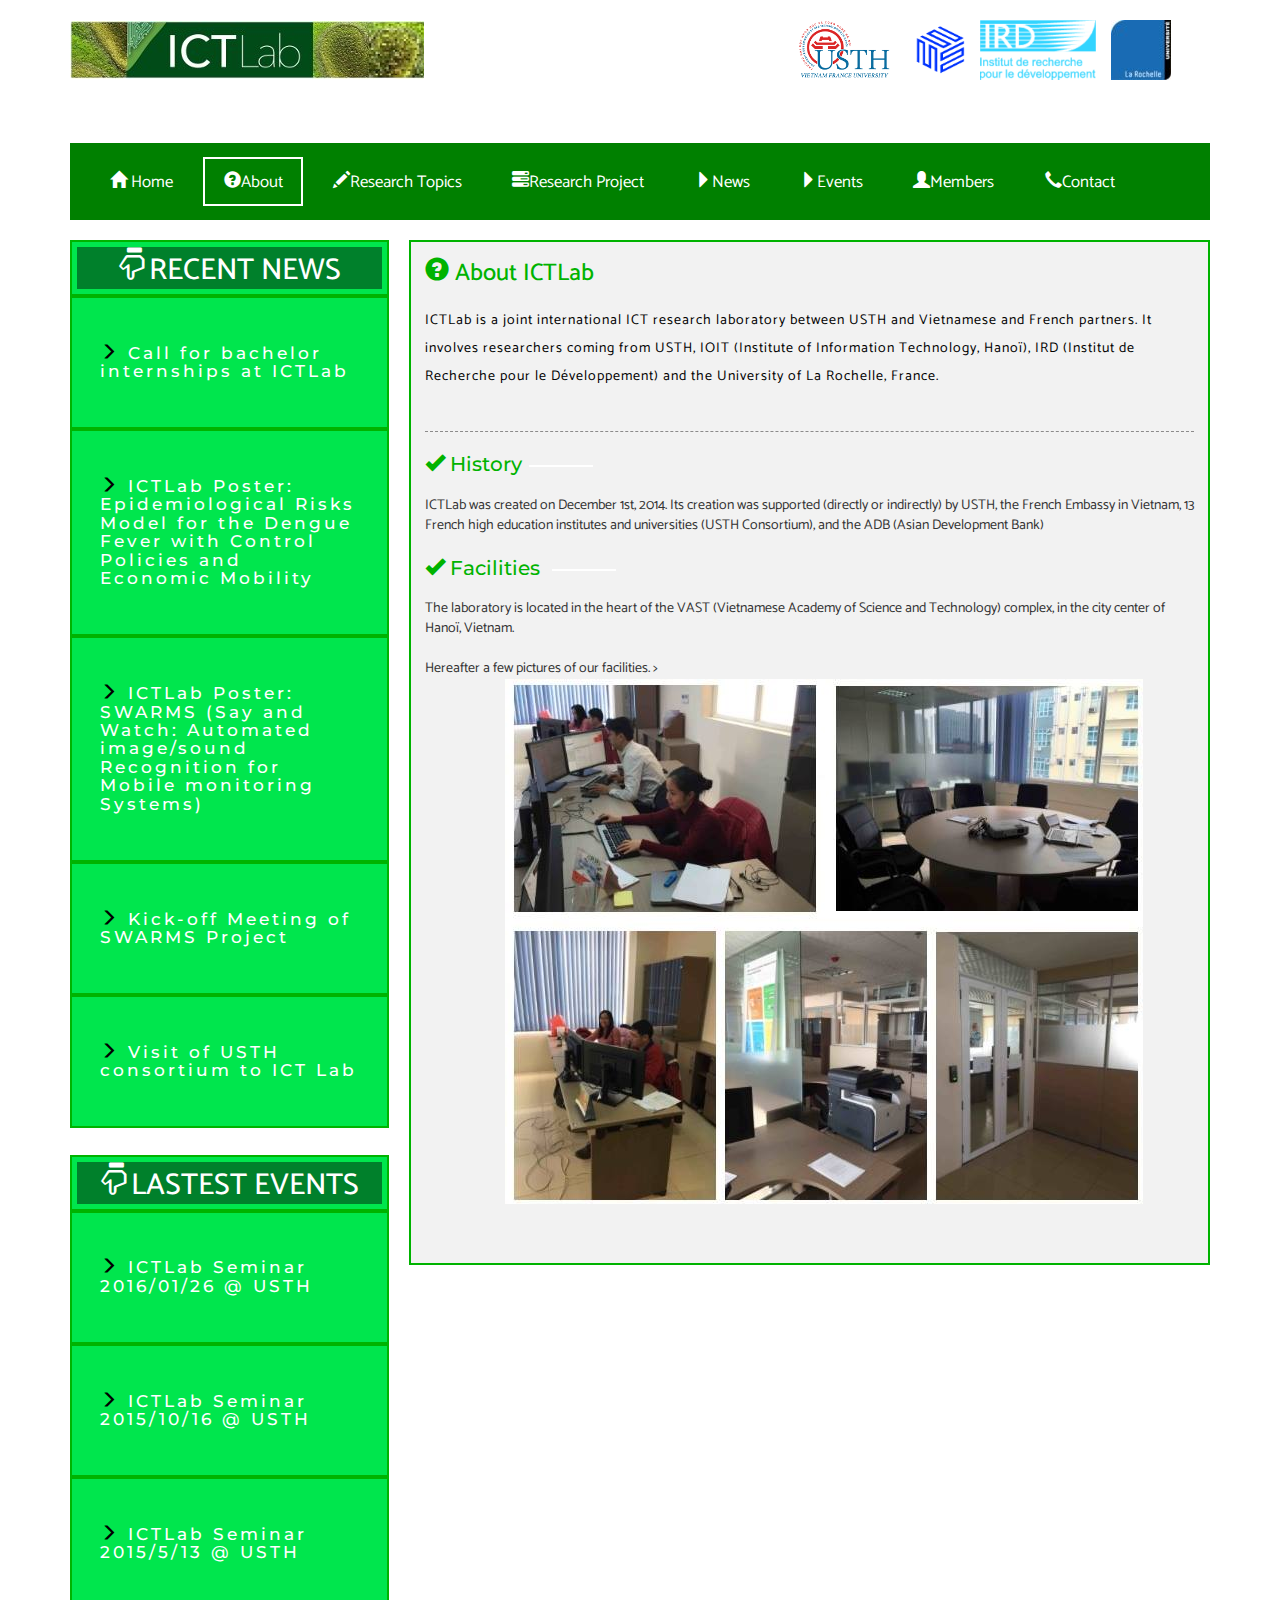
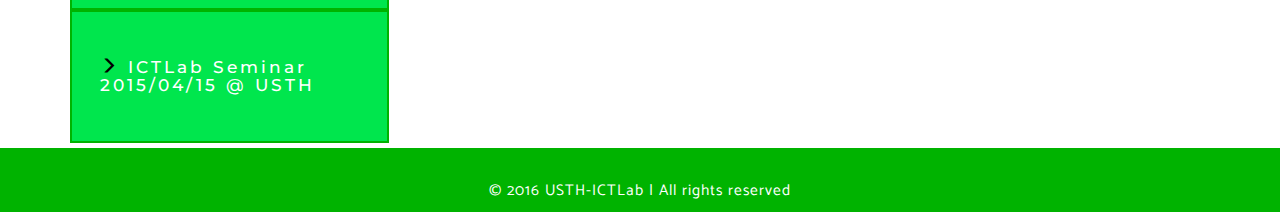
==== commit beecdd35: "final version v2" ====
--- a/about.html
+++ b/about.html
@@ -29,7 +29,7 @@
 </head>
 <body>
 <div class="header">
-	 <div class="col-md-12 logo">
+	 <div class="container" style="margin-top:20px;">
  		<a href="index.html"><img src="images/logo.png"></a>
  		&nbsp;&nbsp;&nbsp;
  		<span class="co-operate">
